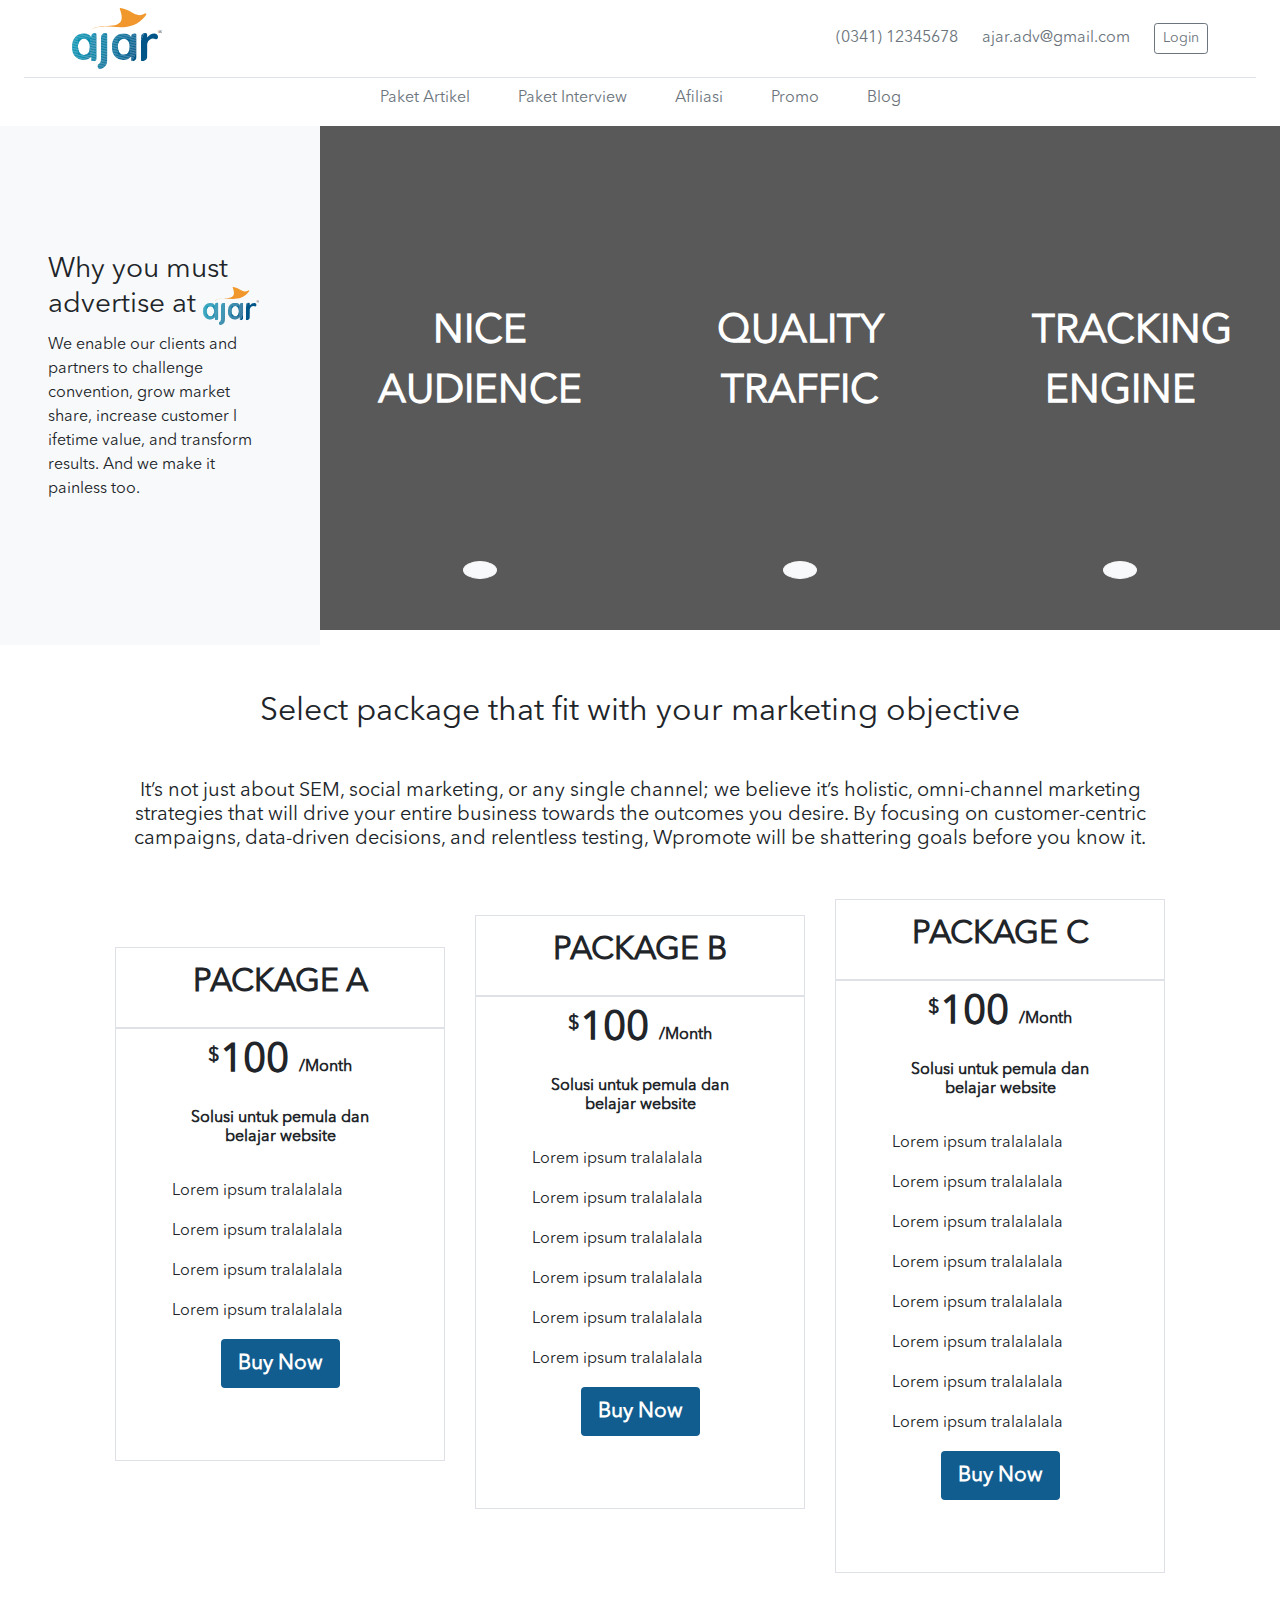
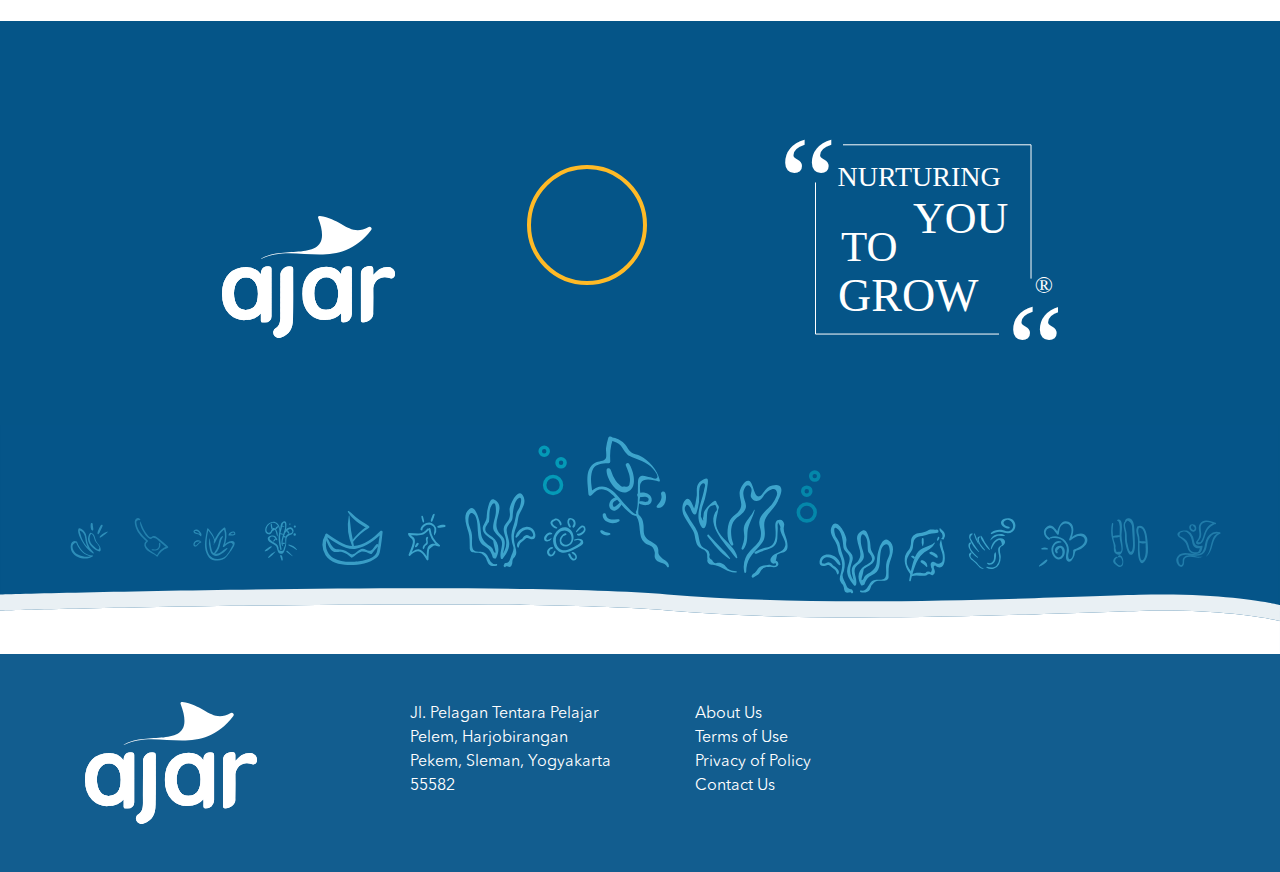
==== index.html @ cb0b5688 "create project structure" ====
<!DOCTYPE html>
<html lang="en">

    <head>
        <meta charset="UTF-8" />
        <meta name="viewport" content="width=device-width, initial-scale=1.0" />
        <meta http-equiv="X-UA-Compatible" content="ie=edge" />
        <title>Ajar Advertising</title>

        <!-- use fontawesome -->
        <link rel="stylesheet" href="https://use.fontawesome.com/releases/v5.7.2/css/all.css"
            integrity="sha384-fnmOCqbTlWIlj8LyTjo7mOUStjsKC4pOpQbqyi7RrhN7udi9RwhKkMHpvLbHG9Sr"
            crossorigin="anonymous" />

        <!-- bootstrap -->
        <link rel="stylesheet" href="css/bootstrap/bootstrap.min.css">

        <!-- local css -->
        <link rel="stylesheet" href="style.css">

    </head>

    <body>

        <div data-include="header"></div>

        <!-- section 2 -->
        <div class="p-0 m-0 w-100">
            <div class="row w-100 m-0">
                <div style="padding:10% 0;" class="col-md-3 px-5 bg-light">
                    <h3>Why you must
                        advertise at <img class="w-25" src="img/logo1.svg" alt="">
                    </h3>
                    <p>We enable our clients and
                        partners to challenge
                        convention, grow market
                        share, increase customer l
                        ifetime value, and transform
                        results. And we make it
                        painless too.</p>
                </div>
                <div class="text-center py-5 col-md-3 px-0 h-100 text-white nopadbackground">
                    <div class="box px-4 ">
                        <h2 class="title px-4 font-weight-bold">NICE AUDIENCE</h2>
                        <div class="label position-absolute mt-3 px-5">
                            <p>Me try to be the best and be the winner. Go!</p>
                        </div>
                    </div>
                    <button type="button" class="btn btn-lg rounded-circle btn-light">
                        <span class="fas fa-angle-right"></span>
                    </button>
                </div>
                <div class="text-center py-5 col-md-3 px-0 h-100 text-white nopadbackground">
                    <div class="box px-4 ">
                        <h2 class="title px-5 font-weight-bold">QUALITY
                            TRAFFIC</h2>
                        <div class="label position-absolute mt-3 px-5">
                            <p>Me try to be the best and be the winner. Go!</p>
                        </div>
                    </div>
                    <button type="button" class="btn btn-lg rounded-circle btn-light">
                        <span class="fas fa-angle-right"></span>
                    </button>
                </div>
                <div class="text-center py-5 col-md-3 px-0 h-100 text-white nopadbackground">
                    <div class="box px-4 ">
                        <h2 class="title px-5 font-weight-bold">TRACKING
                            ENGINE</h2>
                        <div class="label position-absolute mt-3 px-5">
                            <p>Me try to be the best and be the winner. Go!</p>
                        </div>
                    </div>
                    <button type="button" class="btn btn-lg  rounded-circle btn-light">
                        <span class="fas fa-angle-right"></span>
                    </button>
                </div>
            </div>
        </div>


        <!-- section 2 -->
        <div class="container text-center my-5">
            <h2>Select package that fit with your marketing objective</h2>
            <div class="mt-5 px-5">
                <h5>
                    It’s not just about SEM, social marketing, or any single channel; we believe it’s holistic,
                    omni-channel marketing strategies that will drive your entire business towards the
                    outcomes you desire. By focusing on customer-centric campaigns, data-driven decisions,
                    and relentless testing, Wpromote will be shattering goals before you know it.
                </h5>
            </div>

            <div class="col-lg-12 mt-5 align-middle">
                <div class="row m-0">
                    <div class="col-md-4 col-sm-12 mt-5">
                        <div class="border py-3">
                            <h2>PACKAGE A</h2>
                        </div>
                        <div class="border px-2 pb-3">
                            <h1 class="py-2"> <sup class="oneline" style="font-size: 20px">$</sup>100
                                <span style="font-size: 0.4em;">/Month</span></h1>
                            <h6 class="px-5 py-2 font-weight-bold">Solusi untuk pemula dan belajar website</h6>
                            <div class="text-left ml-5 mt-4">
                                <p><span class="fa fa-check ic"></span> Lorem ipsum tralalalala </p>
                                <p><span class="fa fa-check ic"></span> Lorem ipsum tralalalala </p>
                                <p><span class="fa fa-check ic"></span> Lorem ipsum tralalalala </p>
                                <p><span class="fa fa-check ic"></span> Lorem ipsum tralalalala </p>
                            </div>
                            <button type="button" class="btn btn-abbys btn-paket py-2 mb-3 px-3">Buy Now</button>
                            <p><a href="">Fitur Selengkapnya</a> </p>
                        </div><!-- end service-wrapper -->
                    </div><!-- end col -->
                    <div class="col-md-4 col-sm-12 mt-3">
                        <div class="border py-3 ">
                            <h2>PACKAGE B</h2>
                        </div>
                        <div class="border px-2 pb-3">
                            <h1 class="py-2"> <sup class="oneline" style="font-size: 20px">$</sup>100
                                <span style="font-size: 0.4em;">/Month</span></h1>
                            <h6 class="px-5 py-2 font-weight-bold">Solusi untuk pemula dan belajar website</h6>
                            <div class="text-left ml-5 mt-4">
                                <p><span class="fa fa-check ic"></span> Lorem ipsum tralalalala </p>
                                <p><span class="fa fa-check ic"></span> Lorem ipsum tralalalala </p>
                                <p><span class="fa fa-check ic"></span> Lorem ipsum tralalalala </p>
                                <p><span class="fa fa-check ic"></span> Lorem ipsum tralalalala </p>
                                <p><span class="fa fa-check ic"></span> Lorem ipsum tralalalala </p>
                                <p><span class="fa fa-check ic"></span> Lorem ipsum tralalalala </p>
                            </div>
                            <button type="button" class="btn btn-abbys btn-paket py-2 mb-3 px-3">Buy Now</button>
                            <p><a href="">Fitur Selengkapnya</a> </p>
                        </div><!-- end service-wrapper -->
                    </div><!-- end col -->
                    <div class="col-md-4 col-sm-12">
                        <div class="border py-3">
                            <h2>PACKAGE C</h2>
                        </div>
                        <div class="border px-2 pb-3">
                            <h1 class="py-2"> <sup class="oneline" style="font-size: 20px">$</sup>100
                                <span style="font-size: 0.4em;">/Month</span></h1>
                            <h6 class="px-5 py-2 font-weight-bold">Solusi untuk pemula dan belajar website</h6>
                            <div class="text-left ml-5 mt-4">
                                <p><span class="fa fa-check ic"></span> Lorem ipsum tralalalala </p>
                                <p><span class="fa fa-check ic"></span> Lorem ipsum tralalalala </p>
                                <p><span class="fa fa-check ic"></span> Lorem ipsum tralalalala </p>
                                <p><span class="fa fa-check ic"></span> Lorem ipsum tralalalala </p>
                                <p><span class="fa fa-check ic"></span> Lorem ipsum tralalalala </p>
                                <p><span class="fa fa-check ic"></span> Lorem ipsum tralalalala </p>
                                <p><span class="fa fa-check ic"></span> Lorem ipsum tralalalala </p>
                                <p><span class="fa fa-check ic"></span> Lorem ipsum tralalalala </p>
                            </div>
                            <button type="button" class="btn btn-abbys btn-paket py-2 mb-3 px-3">Buy Now</button>
                            <p><a href="">Fitur Selengkapnya</a> </p>
                        </div><!-- end service-wrapper -->
                    </div><!-- end col -->

                </div>
            </div>
        </div>

        <!-- section 3 -->

        <section class="section" style="background-color: #055588">
            <div class="row w-100 m-0">
                <div class="col-md-12 h-100 p-0">
                    <div class="milestone-counter c3 text-center" style="margin-top: 80px;">
                        <img src="img/png-for-vid3.svg" alt="" class="Group-2727">
                        <button class="btn-play text-white"> <i class="fa fa-play fa-3x"></i> </button>
                        <img src="img/png-for-vid2.svg" alt="" class="Group-2784">
                        <div class="popup" id="media-popup">
                            <iframe width="60%" height="400" src="https://www.youtube.com/embed/jMNb0P-WBEQ"
                                frameborder="0"
                                allow="accelerometer; autoplay; encrypted-media; gyroscope; picture-in-picture"
                                allowfullscreen></iframe>
                        </div>
                    </div>
                    <img src="img/ilustration-sea.svg" alt="" class="ilustration-sea w-100 m-0">
                </div>
            </div>
        </section>

        <!-- section 4 -->





        <div data-include="footer"></div>


        <!-- lib -->
        <script src="js/jquery-3.4.1.min.js"></script>
        <script src="js/popper.min.js"></script>
        <script src="js/bootstrap.min.js"></script>
        <script src="loader.js"></script>
        <!-- lib -->


        <!-- javascript -->
        <script>
            let title = document.querySelectorAll(".title")
            let box = document.querySelectorAll(".box")
            let label = document.querySelectorAll(".label")
            let bg = document.querySelectorAll(".nopadbackground")


            $(document).ready(function () {
                $(label).hide()
            })


            for (let i = 0; i < title.length; i++) {

                $(bg[i]).css("background-image",
                    "url(https://www.organicwebdesign.com.au/wp-content/uploads/2010/10/Digital-Agency.jpg)")

                $(box[i]).bind('mouseenter', function () {
                    $(title[i]).css({
                        'transform': 'translateY(-50%)',
                        'transition-timing-function': 'ease-in',
                        'transition': '1s'
                    })
                    $(label[i]).show().css({
                        'transform': 'translateY(-50%)',
                        'transition-timing-function': 'ease-in',
                        'transition': '1s'
                    })
                    $(this).stop().animate({
                        bottom: 0
                    }, 1350);
                }).bind('mouseleave', function () {
                    $(title[i]).css({
                        'transform': 'translateY(0%)',
                        'transition-timing-function': 'ease-in',
                        'transition': '1s'
                    })
                    $(label[i]).hide().css({
                        'transform': 'translateY(0%)',
                        'transition-timing-function': 'ease-in',
                        'transition': '1s'
                    })
                    $(this).stop().animate({
                        bottom: 0
                    }, 1350);
                });

            }


            $(".btn-play").on("click", function (e) {
                e.preventDefault();
                var $this = $(this);
                $this.closest(".c3").addClass("show-popup");
            });

            $(".popup").on("click", function (e) {
                e.preventDefault();
                e.stopPropagation();

                $(".c3").removeClass("show-popup");
            });

            $(".popup > iframe").on("click", function (e) {
                e.stopPropagation();
            });
        </script>
    </body>


</html>
---- style.css ----
@font-face {
    font-family: AvenirNextLTPro;
    src: url("fonts/AvenirNextLTPro-Regular_0.otf") format("opentype");
}



body {
    font-family: 'AvenirNextLTPro';
}

a {
    color: #ffff;
    text-decoration: none;
}

.nopadbackground {
    padding-right: 0;
    padding-left: 0;
    height: 40%;
    background: rgba(0, 0, 0, .65);
    background-blend-mode: darken;
}

.box {
    padding: 40% 0;
}

.btn-abbys {
    color: white;
    font-weight: bold;
    background-color: #125d8f;
}

span.fas {
    color: #125d8f;
    font-size: 2em;
}

.title {
    font-weight: bold;
    font-size: 2.5em;
    line-height: 1.5em;
}

.btn-paket {
    font-size: 1.3em;
}

.border h2,
.border h1 {
    font-weight: 1000;
}

.fa-check {
    color: #125d8f;
}

.polygon {
    -webkit-clip-path: polygon(100% 50%, 0% 100%, 0 0);
    clip-path: polygon(100% 50%, 0% 100%, 0 0);
}

.btn-play {
    margin: 5% 10%;
    background-color: #055588;
    width: 120px;
    height: 120px;
    border-radius: 50%;
    border: 4px #ffba26 solid;
}

.btn-play:hover {
    background-color: #ffba26;
}


.popup {
    position: absolute;
    z-index: 2;
    top: 0;
    left: 0;
    width: 100%;
    height: 100%;
    background: rgba(0, 0, 0, 0.7);
    opacity: 0;
    visibility: hidden;
    transition: .3s ease;
}

.show-popup .popup {
    opacity: 1;
    visibility: visible;
}

.popup>iframe {
    margin: 10%;
}
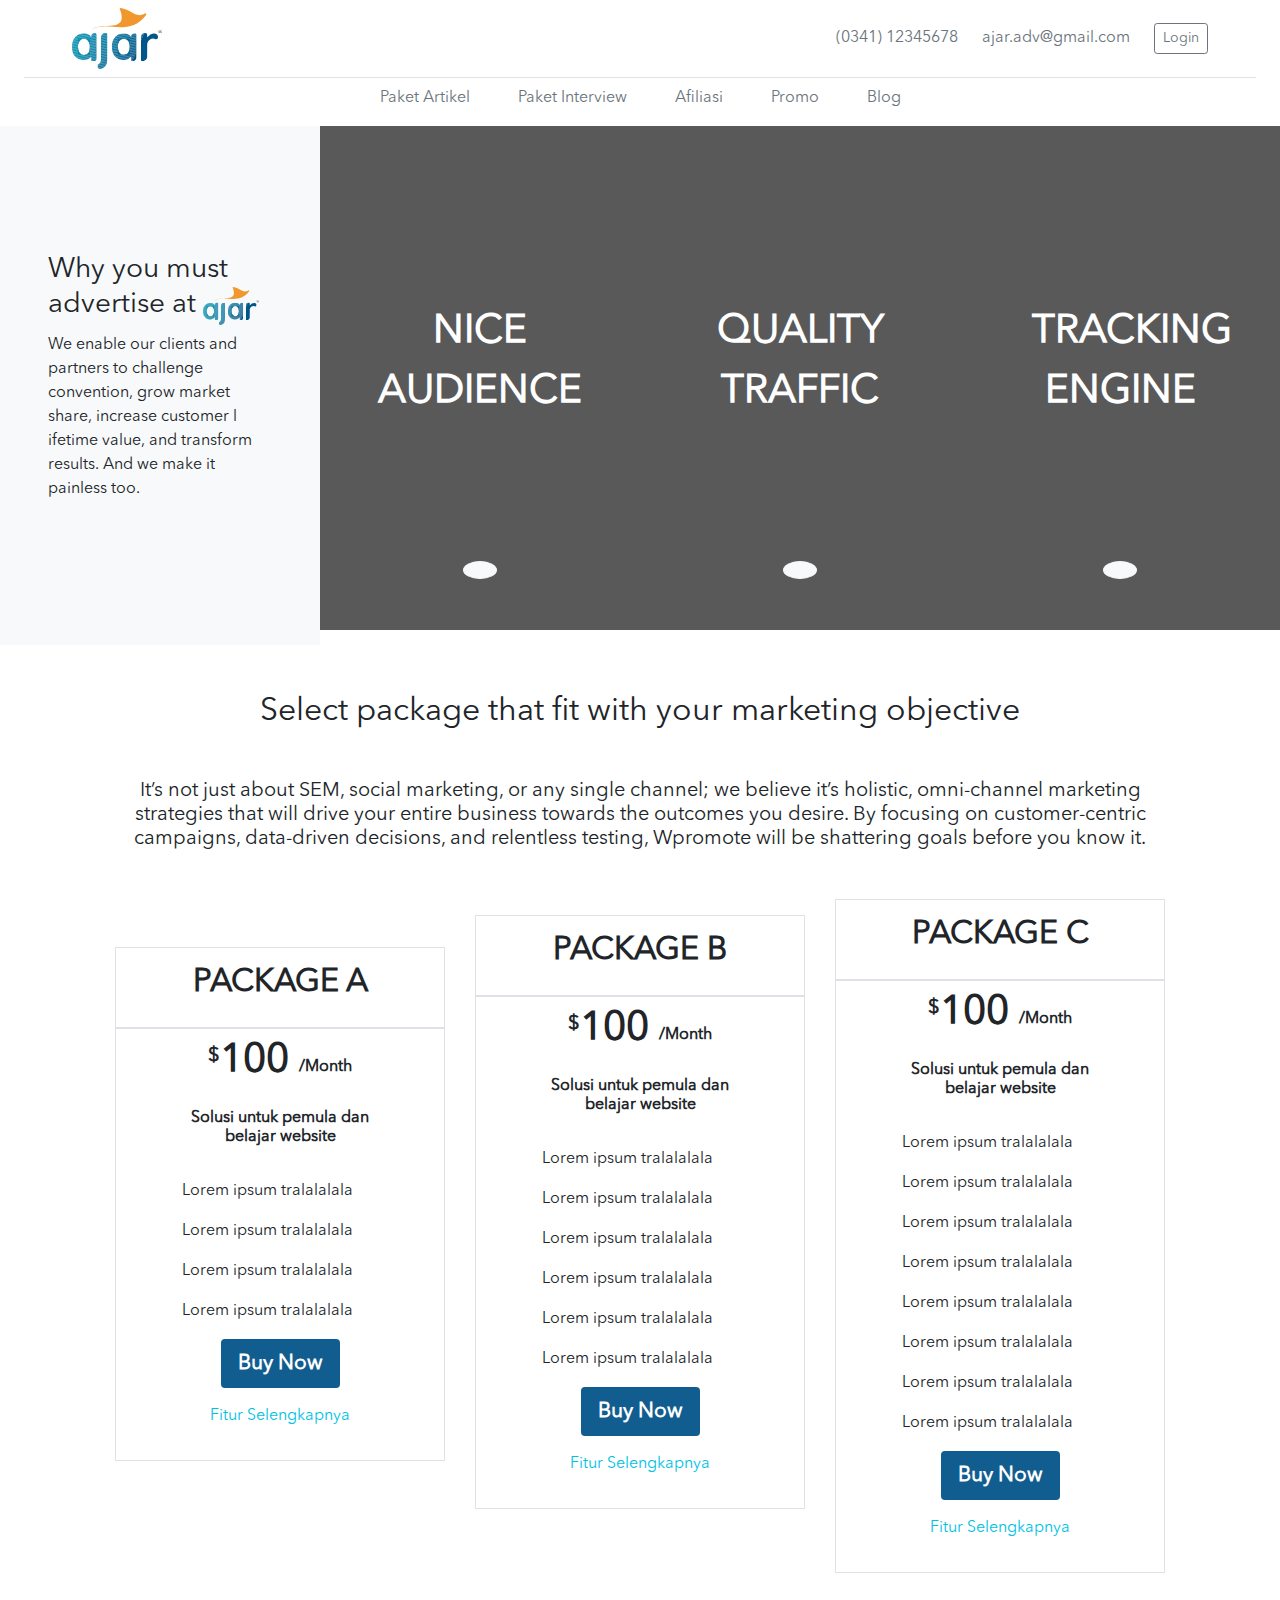
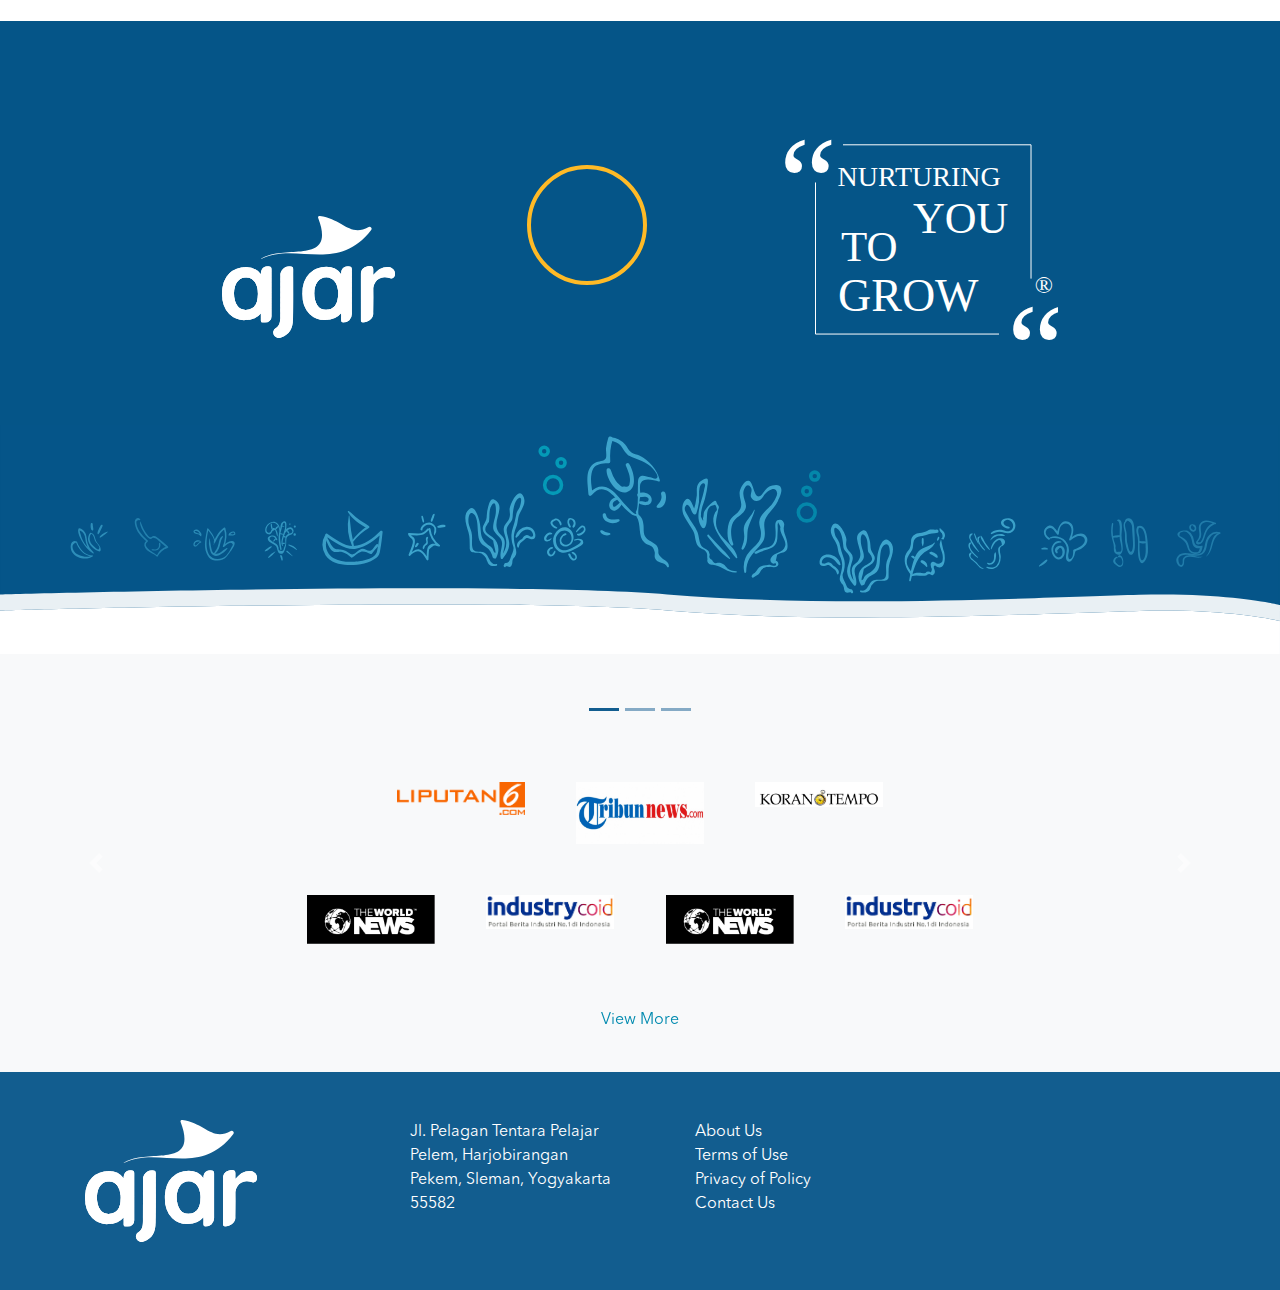
==== commit d2490317: "fix carousel section 4" ====
--- a/index.html
+++ b/index.html
@@ -6,7 +6,13 @@
         <meta name="viewport" content="width=device-width, initial-scale=1.0" />
         <meta http-equiv="X-UA-Compatible" content="ie=edge" />
         <title>Ajar Advertising</title>
-
+        <!-- Mobile Meta -->
+        <meta name="viewport" content="width=device-width, minimum-scale=1.0, maximum-scale=1.0, user-scalable=no">
+
+        <!-- Site Meta -->
+        <meta name="keywords" content="">
+        <meta name="description" content="">
+        <meta name="author" content="">
         <!-- use fontawesome -->
         <link rel="stylesheet" href="https://use.fontawesome.com/releases/v5.7.2/css/all.css"
             integrity="sha384-fnmOCqbTlWIlj8LyTjo7mOUStjsKC4pOpQbqyi7RrhN7udi9RwhKkMHpvLbHG9Sr"
@@ -23,6 +29,8 @@
     <body>
 
         <div data-include="header"></div>
+
+        <!-- section 1 -->
 
         <!-- section 2 -->
         <div class="p-0 m-0 w-100">
@@ -43,7 +51,7 @@
                     <div class="box px-4 ">
                         <h2 class="title px-4 font-weight-bold">NICE AUDIENCE</h2>
                         <div class="label position-absolute mt-3 px-5">
-                            <p>Me try to be the best and be the winner. Go!</p>
+                            <h5>Me try to be the best and be the winner. Go!</h5>
                         </div>
                     </div>
                     <button type="button" class="btn btn-lg rounded-circle btn-light">
@@ -55,7 +63,7 @@
                         <h2 class="title px-5 font-weight-bold">QUALITY
                             TRAFFIC</h2>
                         <div class="label position-absolute mt-3 px-5">
-                            <p>Me try to be the best and be the winner. Go!</p>
+                            <h5>Me try to be the best and be the winner. Go!</h5>
                         </div>
                     </div>
                     <button type="button" class="btn btn-lg rounded-circle btn-light">
@@ -67,7 +75,7 @@
                         <h2 class="title px-5 font-weight-bold">TRACKING
                             ENGINE</h2>
                         <div class="label position-absolute mt-3 px-5">
-                            <p>Me try to be the best and be the winner. Go!</p>
+                            <h5>Me try to be the best and be the winner. Go!</h5>
                         </div>
                     </div>
                     <button type="button" class="btn btn-lg  rounded-circle btn-light">
@@ -106,7 +114,8 @@
                                 <p><span class="fa fa-check ic"></span> Lorem ipsum tralalalala </p>
                                 <p><span class="fa fa-check ic"></span> Lorem ipsum tralalalala </p>
                             </div>
-                            <button type="button" class="btn btn-abbys btn-paket py-2 mb-3 px-3">Buy Now</button>
+                            <button type="button" class="btn btn-abbys btn-paket py-2 mb-3 px-3">Buy
+                                Now</button>
                             <p><a href="">Fitur Selengkapnya</a> </p>
                         </div><!-- end service-wrapper -->
                     </div><!-- end col -->
@@ -179,6 +188,69 @@
         </section>
 
         <!-- section 4 -->
+
+        <div id="demo" class="carousel index slide text-center mx-auto h-25" data-ride="carousel">
+            <!-- Indicators -->
+            <div class="carousel-caption">
+                <a href="">View More</a>
+            </div>
+            <ul class="carousel-indicators pt-4">
+                <li data-target="#demo" data-slide-to="0" class="active"></li>
+                <li data-target="#demo" data-slide-to="1"></li>
+                <li data-target="#demo" data-slide-to="2"></li>
+            </ul>
+
+            <!-- The slideshow -->
+            <div class="carousel-inner h-25 ">
+                <div class="carousel-item active bg-light ">
+                    <div class="row m-0 px-0  justify-content-center w-100">
+                        <img src="img/image-38@3x.png" alt="">
+                        <img src="img/image-39@3x.jpg" alt="">
+                        <img src="img/image-41@3x.jpg" alt="">
+                    </div>
+                    <div class="row m-0 px-0  justify-content-center  w-100">
+                        <img src="img/group-4387@3x.jpg" alt="">
+                        <img src="img/image-42@3x.jpg" alt="">
+                        <img src="img/group-4387@3x.jpg" alt="">
+                        <img src="img/image-42@3x.jpg" alt="">
+                    </div>
+                </div>
+                <div class="carousel-item bg-light">
+                    <div class="row m-0 px-0  justify-content-center w-100">
+                        <img src="img/image-38@3x.png" alt="">
+                        <img src="img/image-39@3x.jpg" alt="">
+                        <img src="img/image-41@3x.jpg" alt="">
+                    </div>
+                    <div class="row m-0 px-0  justify-content-center  w-100">
+                        <img src="img/group-4387@3x.jpg" alt="">
+                        <img src="img/image-42@3x.jpg" alt="">
+                        <img src="img/group-4387@3x.jpg" alt="">
+                        <img src="img/image-42@3x.jpg" alt="">
+                    </div>
+
+                </div>
+                <div class="carousel-item bg-light ">
+                    <div class="row m-0 px-0  justify-content-center w-100">
+                        <img src="img/image-38@3x.png" alt="">
+                        <img src="img/image-39@3x.jpg" alt="">
+                        <img src="img/image-41@3x.jpg" alt="">
+                    </div>
+                    <div class="row m-0 px-0  justify-content-center  w-100">
+                        <img src="img/group-4387@3x.jpg" alt="">
+                        <img src="img/image-42@3x.jpg" alt="">
+                        <img src="img/group-4387@3x.jpg" alt="">
+                        <img src="img/image-42@3x.jpg" alt="">
+                    </div>
+                </div>
+            </div>
+            <!-- Left and right controls -->
+            <a class="carousel-control-prev" href="#demo" data-slide="prev">
+                <span class="carousel-control-prev-icon"></span>
+            </a>
+            <a class="carousel-control-next" href="#demo" data-slide="next">
+                <span class="carousel-control-next-icon"></span>
+            </a>
+        </div>
 
 
 
--- a/style.css
+++ b/style.css
@@ -32,6 +32,10 @@
     background-color: #125d8f;
 }
 
+h1.font-weight-bolder {
+    font-size: 3.5em;
+}
+
 span.fas {
     color: #125d8f;
     font-size: 2em;
@@ -50,6 +54,10 @@
 .border h2,
 .border h1 {
     font-weight: 1000;
+}
+
+.border h5 {
+    margin: 5% 0;
 }
 
 .fa-check {
@@ -95,4 +103,127 @@
 
 .popup>iframe {
     margin: 10%;
-}+}
+
+.input-field {
+    margin: 3.5% 0;
+    border: none;
+    width: 100%;
+    border-bottom: 1px solid #bbb9b9;
+}
+
+textarea.input-field {
+    border: 1px solid #bbb9b9;
+    padding: 4%;
+}
+
+.input-field:focus {
+    outline: none;
+    border-bottom: 2px solid #008aaf;
+}
+
+.card-body {
+    background-color: #e8f0fe;
+}
+
+.text {
+    font-size: 1.1em;
+    line-height: 2em;
+}
+
+
+.info {
+    color: #00c2e5;
+    -webkit-clip-path: polygon(0 0, 100% 0%, 70% 100%, 0% 100%);
+    clip-path: polygon(0 0, 100% 0%, 70% 100%, 0% 100%);
+    height: 100%;
+    background-color: #e0e6e8;
+}
+
+
+.check p {
+    line-height: 0.4em;
+    font-size: 0.7em;
+}
+
+.fa-check {
+    padding-right: 10px;
+    color: limegreen;
+}
+
+.btn-underscore {
+    border: none;
+    margin-left: 1em;
+    margin-right: 3em;
+    padding: 5px 20px;
+    font-weight: bold;
+    background-color: #ffff;
+    color: #000;
+}
+
+.sign-select {
+    border-bottom: 3px #125d8f solid;
+}
+
+.input-group-addon img {
+    height: 20px;
+}
+
+.payment-table {
+    font-size: 0.8em;
+}
+
+.payment-radio p {
+    margin-bottom: 0.6em;
+}
+
+hr {
+    border: none;
+    height: 1px;
+    color: #333;
+    background-color: #333;
+}
+
+.carousel-inner .carousel-item p {
+    padding: 100% 5% 5% 5%;
+    color: #ffff;
+    font-weight: bold;
+}
+
+p a {
+    color: #00c2e5;
+    text-decoration: none;
+}
+
+.index .carousel-inner .carousel-item p {
+    padding: 5% 5% 5% 5%;
+    color: #ffff;
+    font-weight: bold;
+}
+
+.carousel-indicators {
+    top: 20px;
+}
+
+
+.carousel-item {
+    padding: 8% 0;
+}
+
+.carousel-item img {
+    width: 10%;
+    height: 10%;
+    margin: 2% 2%;
+}
+
+.carousel-indicators li {
+    background-color: #125d8f;
+}
+
+
+.carousel-caption a {
+    color: #008aaf;
+    cursor: pointer;
+}
+
+/* carousel */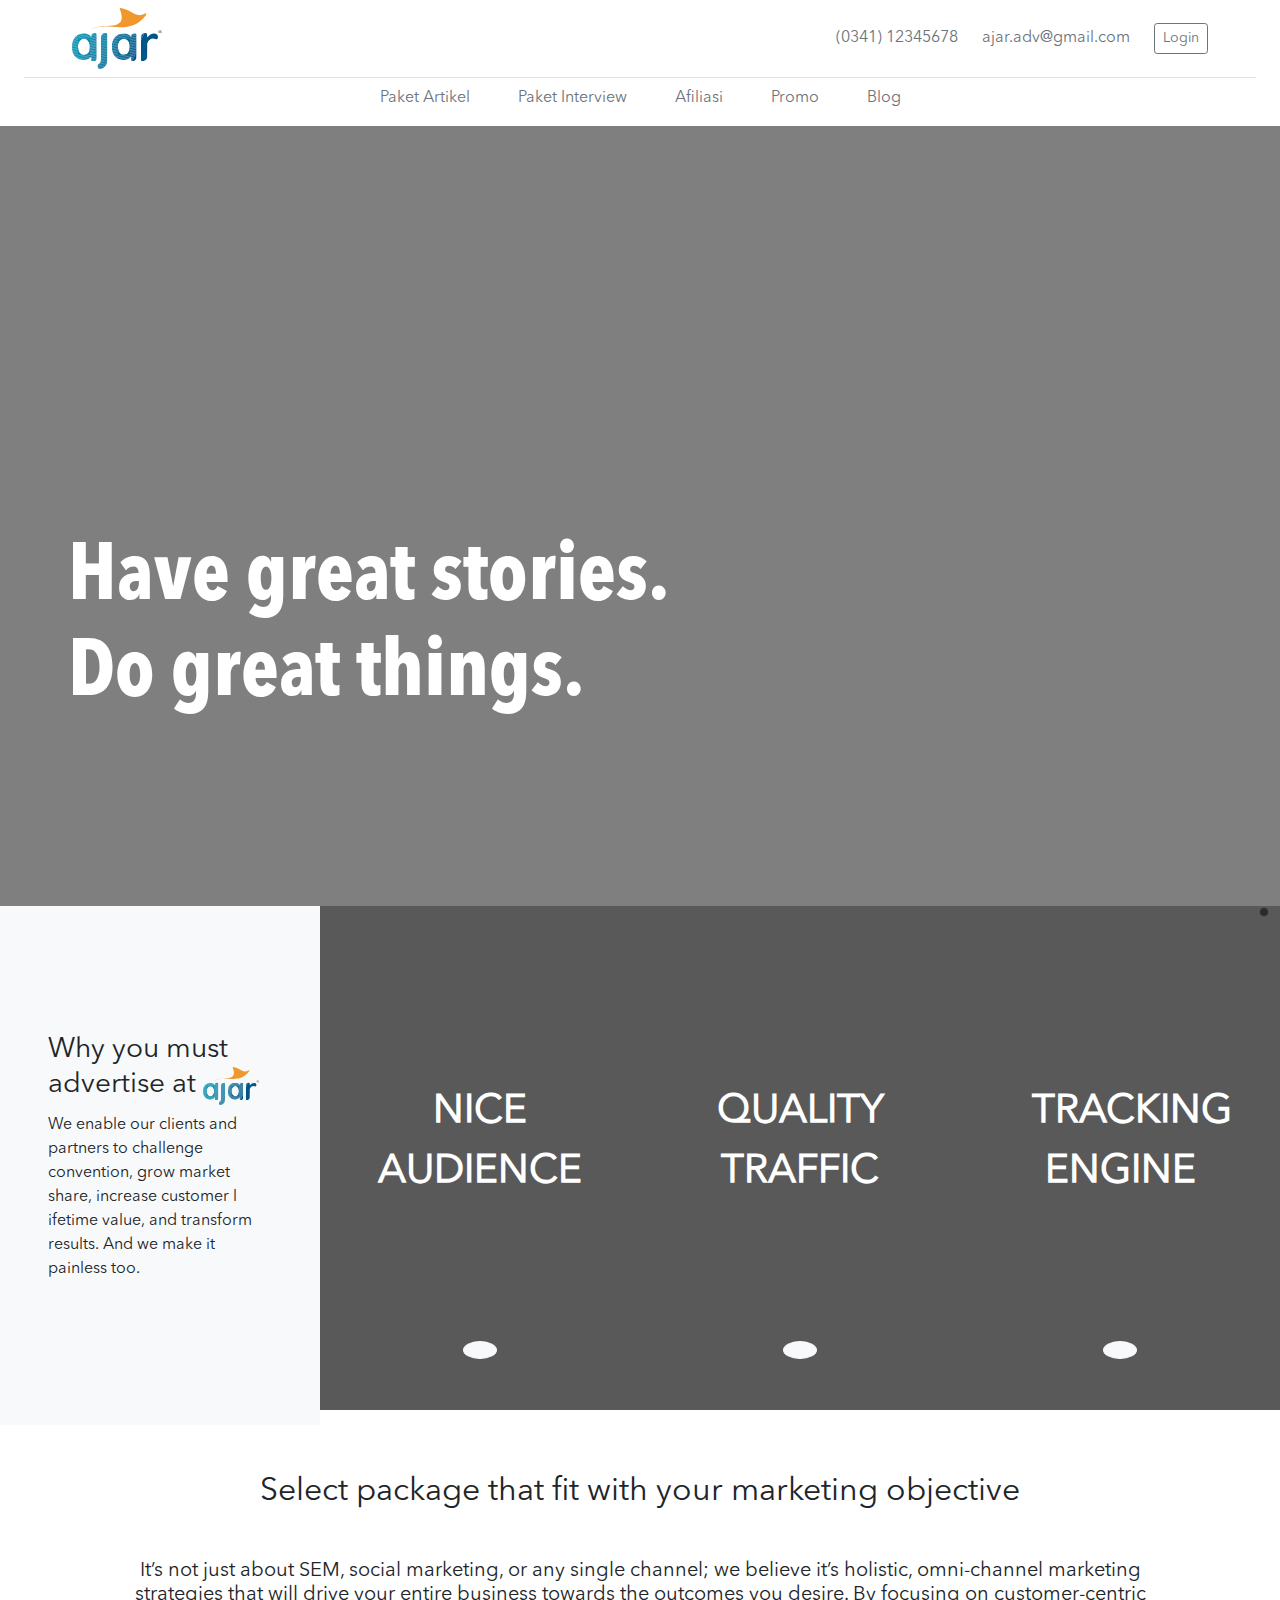
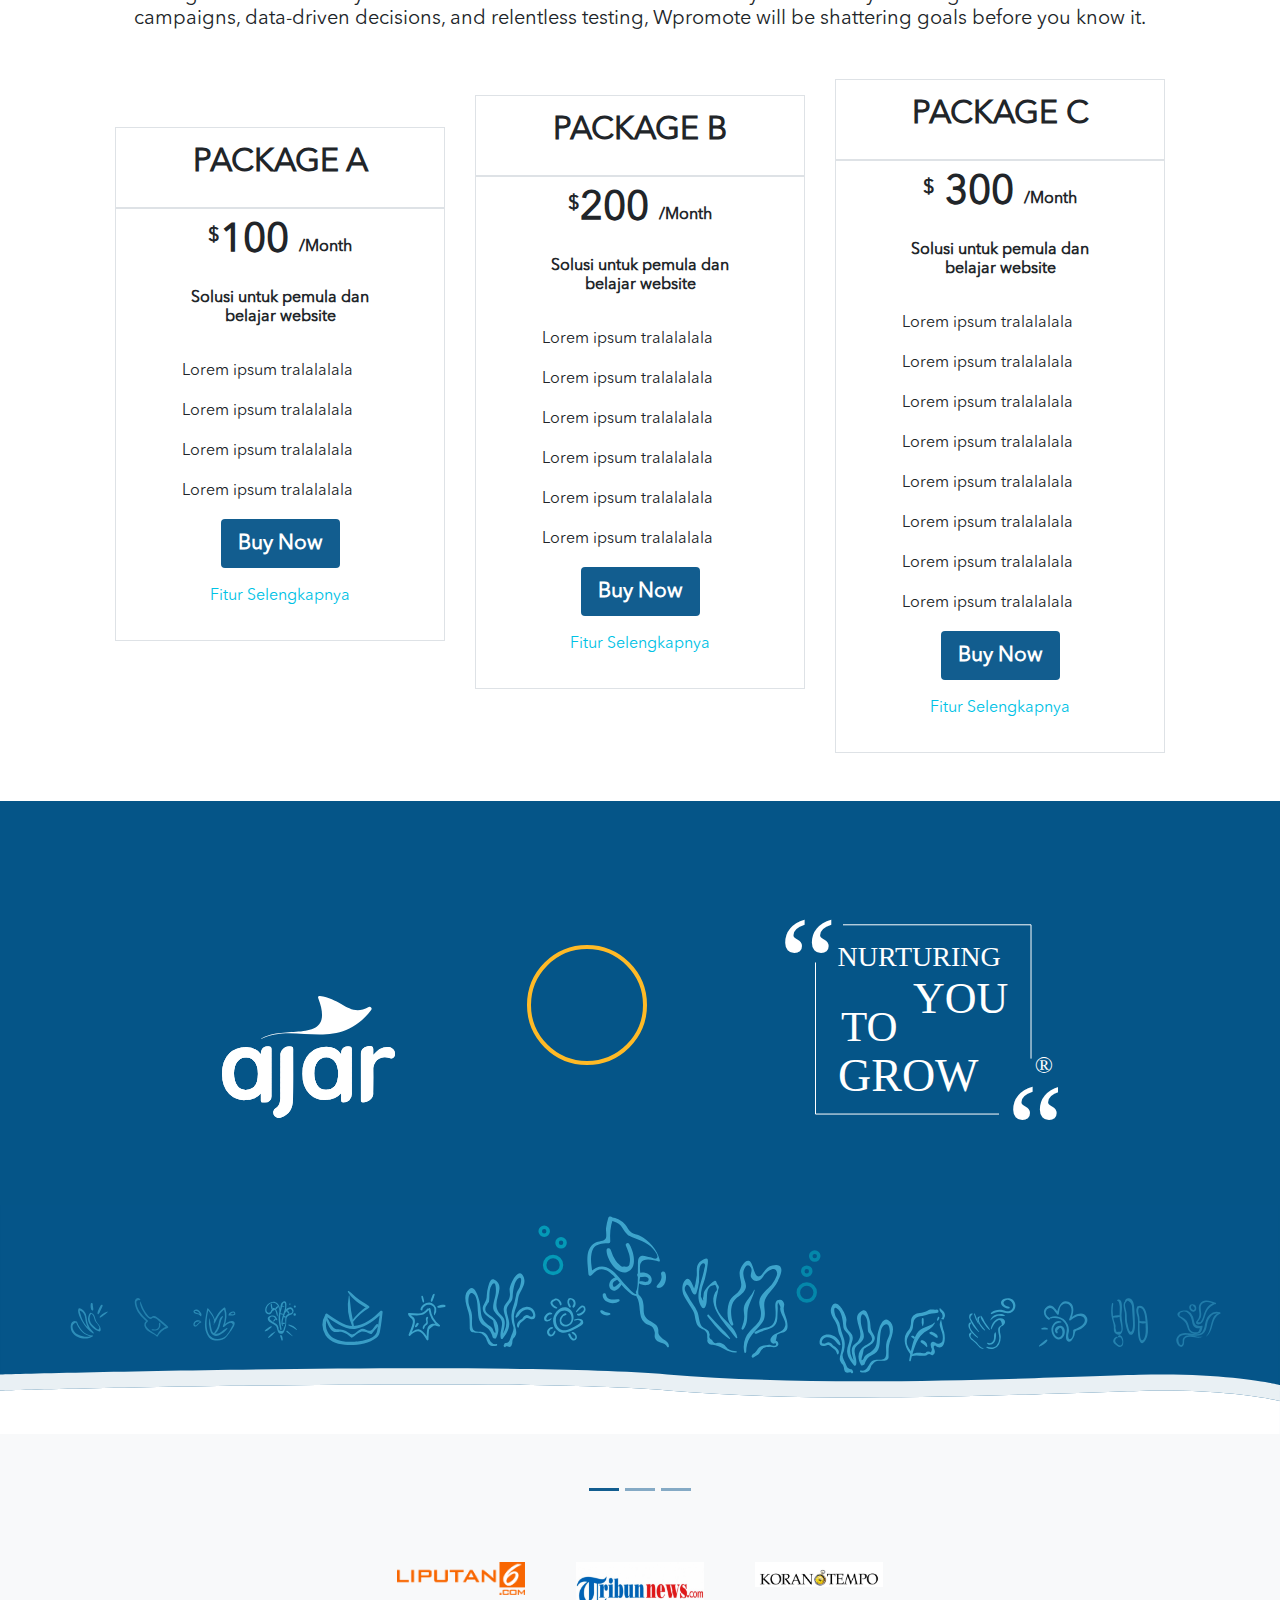
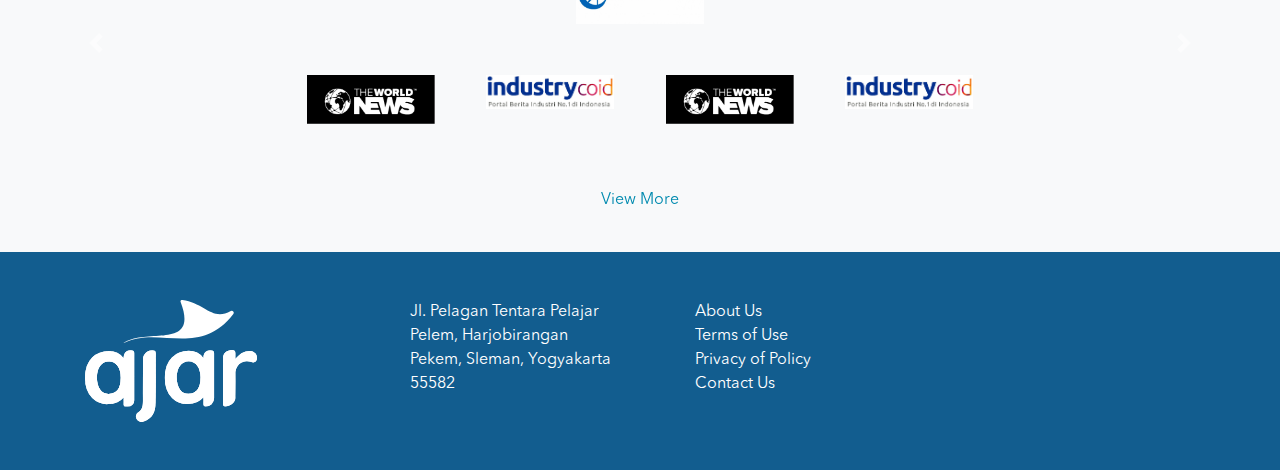
==== commit 7258840e: "u sucks!" ====
--- a/index.html
+++ b/index.html
@@ -31,6 +31,86 @@
         <div data-include="header"></div>
 
         <!-- section 1 -->
+        <script src="js/jssor.slider-27.5.0.min.js" type="text/javascript"></script>
+        <script type="text/javascript">
+            jssor_1_slider_init = function () {
+
+                var jssor_1_options = {
+                    $AutoPlay: 1,
+                    $DragOrientation: 2,
+                    $PlayOrientation: 2,
+                    $BulletNavigatorOptions: {
+                        $Class: $JssorBulletNavigator$,
+                        $Orientation: 2
+                    }
+                };
+
+                var jssor_1_slider = new $JssorSlider$("jssor_1", jssor_1_options);
+
+                /*#region responsive code begin*/
+
+
+                function ScaleSlider() {
+                    var containerElement = jssor_1_slider.$Elmt.parentNode;
+
+                    var containerWidth = containerElement.clientWidth;
+
+                    if (containerWidth) {
+
+                        var expectedWidth = Math.min(containerWidth, containerWidth);
+                        jssor_1_slider.$ScaleWidth(expectedWidth);
+                        console.log(jssor_1_slider)
+                    } else {
+                        window.setTimeout(ScaleSlider, 30);
+                    }
+                }
+
+                ScaleSlider();
+
+                $Jssor$.$AddEvent(window, "load", ScaleSlider);
+                $Jssor$.$AddEvent(window, "resize", ScaleSlider);
+                $Jssor$.$AddEvent(window, "orientationchange", ScaleSlider);
+                /*#endregion responsive code end*/
+            };
+        </script>
+        <div class="container-fluid m-0 p-0">
+            <div class="slider" id="jssor_1">
+                <!-- Loading Screen -->
+                <div data-u="slides" class="" style="position:relative;overflow:hidden; width: 1350px; height: 780px;">
+                    <div class="justify-content-center banner">
+                        <div class="text-banner">
+                            <h1 class="text-white">Have great stories.
+                                Do great things.</h1>
+                        </div>
+                    </div>
+                    <div class="justify-content-center banner">
+                        <div class="text-banner">
+                            <h1 class="text-white">Have great stories.
+                                Do great things.</h1>
+                        </div>
+                    </div>
+                    <div class="justify-content-center banner">
+                        <div class="text-banner">
+                            <h1 class="text-white">Have great stories.
+                                Do great things.</h1>
+                        </div>
+                    </div>
+                </div>
+                <!-- Bullet Navigator -->
+                <div data-u="navigator" class="jssorb031" style="position: absolute; right: 22px;" data-autocenter="2"
+                    data-scale="0.5" data-scale-right="0.75">
+                    <div data-u="prototype" class="i" style="width:12px;height:12px;">
+                        <svg viewbox="0 0 16000 16000" style="position:absolute;top:0;left:0;">
+                            <circle class="b" cx="8000" cy="8000" r="5800"></circle>
+                        </svg>
+                    </div>
+                </div>
+            </div>
+        </div>
+
+        <!-- #endregion Jssor Slider End -->
+
+
 
         <!-- section 2 -->
         <div class="p-0 m-0 w-100">
@@ -86,7 +166,7 @@
         </div>
 
 
-        <!-- section 2 -->
+        <!-- section 3 -->
         <div class="container text-center my-5">
             <h2>Select package that fit with your marketing objective</h2>
             <div class="mt-5 px-5">
@@ -124,7 +204,7 @@
                             <h2>PACKAGE B</h2>
                         </div>
                         <div class="border px-2 pb-3">
-                            <h1 class="py-2"> <sup class="oneline" style="font-size: 20px">$</sup>100
+                            <h1 class="py-2"> <sup class="oneline" style="font-size: 20px">$</sup>200
                                 <span style="font-size: 0.4em;">/Month</span></h1>
                             <h6 class="px-5 py-2 font-weight-bold">Solusi untuk pemula dan belajar website</h6>
                             <div class="text-left ml-5 mt-4">
@@ -144,7 +224,7 @@
                             <h2>PACKAGE C</h2>
                         </div>
                         <div class="border px-2 pb-3">
-                            <h1 class="py-2"> <sup class="oneline" style="font-size: 20px">$</sup>100
+                            <h1 class="py-2"> <sup class="oneline" style="font-size: 20px">$</sup> <b>300</b>
                                 <span style="font-size: 0.4em;">/Month</span></h1>
                             <h6 class="px-5 py-2 font-weight-bold">Solusi untuk pemula dan belajar website</h6>
                             <div class="text-left ml-5 mt-4">
@@ -166,7 +246,7 @@
             </div>
         </div>
 
-        <!-- section 3 -->
+        <!-- section 4 -->
 
         <section class="section" style="background-color: #055588">
             <div class="row w-100 m-0">
@@ -187,7 +267,7 @@
             </div>
         </section>
 
-        <!-- section 4 -->
+        <!-- section 5 -->
 
         <div id="demo" class="carousel index slide text-center mx-auto h-25" data-ride="carousel">
             <!-- Indicators -->
@@ -264,10 +344,18 @@
         <script src="js/popper.min.js"></script>
         <script src="js/bootstrap.min.js"></script>
         <script src="loader.js"></script>
+
+
+
         <!-- lib -->
 
 
         <!-- javascript -->
+
+        <script type="text/javascript">
+            jssor_1_slider_init();
+        </script>
+
         <script>
             let title = document.querySelectorAll(".title")
             let box = document.querySelectorAll(".box")
--- a/style.css
+++ b/style.css
@@ -1,6 +1,11 @@
 @font-face {
     font-family: AvenirNextLTPro;
     src: url("fonts/AvenirNextLTPro-Regular_0.otf") format("opentype");
+}
+
+@font-face {
+    font-family: AvenirNextLTPro-Bold;
+    src: url("fonts/AvenirNextLTPro-BoldCn_0.otf") format("opentype");
 }
 
 
@@ -161,6 +166,11 @@
     color: #000;
 }
 
+
+.btn-underscore:focus {
+    outline: none;
+}
+
 .sign-select {
     border-bottom: 3px #125d8f solid;
 }
@@ -201,6 +211,12 @@
     font-weight: bold;
 }
 
+
+.payment .carousel-indicators {
+    top: 90%;
+    /* bottom: 20px; */
+}
+
 .carousel-indicators {
     top: 20px;
 }
@@ -226,4 +242,101 @@
     cursor: pointer;
 }
 
-/* carousel */+.slider {
+    position: relative;
+}
+
+.jssorl-009-spin img {
+    animation-name: jssorl-009-spin;
+    animation-duration: 1.6s;
+    animation-iteration-count: infinite;
+    animation-timing-function: linear;
+}
+
+@keyframes jssorl-009-spin {
+    from {
+        transform: rotate(0deg);
+    }
+
+    to {
+        transform: rotate(360deg);
+    }
+}
+
+/*jssor slider bullet skin 031 css*/
+.jssorb031 {
+    position: absolute;
+}
+
+.jssorb031 .i {
+    position: absolute;
+    cursor: pointer;
+}
+
+.jssorb031 .i .b {
+    fill: #000;
+    fill-opacity: 0.5;
+    stroke: #fff;
+    stroke-width: 1200;
+    stroke-miterlimit: 10;
+    stroke-opacity: 0.3;
+}
+
+.jssorb031 .i:hover .b {
+    fill: #fff;
+    fill-opacity: .7;
+    stroke: #000;
+    stroke-opacity: .5;
+}
+
+.jssorb031 .iav .b {
+    fill: #fff;
+    stroke: #000;
+    fill-opacity: 1;
+}
+
+.jssorb031 .i.idn {
+    opacity: .3;
+}
+
+.banner {
+    background: linear-gradient(rgba(0, 0, 0, 0.5), rgba(0, 0, 0, 0.5)), url(https://2.bp.blogspot.com/-J9u_aarhuL4/Wm7sOdUOW3I/AAAAAAAADCE/AmgNn2cxTDwVXbQh5BIeVB0zOyx48PGQgCLcBGAs/s1600/digital-agency.jpg)
+}
+
+
+.text-banner {
+    padding: 30% 5%;
+    width: 60%;
+}
+
+.text-banner h1 {
+    font-size: 5em;
+    font-weight: bold;
+    font-family: 'AvenirNextLTPro-Bold';
+}
+
+.text-abbyss {
+    color: #125d8f;
+}
+
+.h-50 .carousel-item {
+    background: linear-gradient(rgba(0, 0, 0, 0.5), rgba(0, 0, 0, 0.5)), url(https://blog.taskpigeon.co/wp-content/uploads/2018/02/From-Inexperienced-Freelancer-to-Owner-of-a-Digital-Marketing-Agency-Reward.jpeg);
+    background-repeat: no-repeat;
+    background-blend-mode: darken;
+}
+
+
+/* responsive */
+
+
+/* // Small devices (landscape phones, 576px and up) */
+@media (min-width: 576px) {}
+
+/* // Medium devices (tablets, 768px and up) */
+@media (min-width: 768px) {}
+
+/* // Large devices (desktops, 992px and up) */
+@media (min-width: 992px) {}
+
+/* // Extra large devices (large desktops, 1200px and up) */
+@media (min-width: 1200px) {}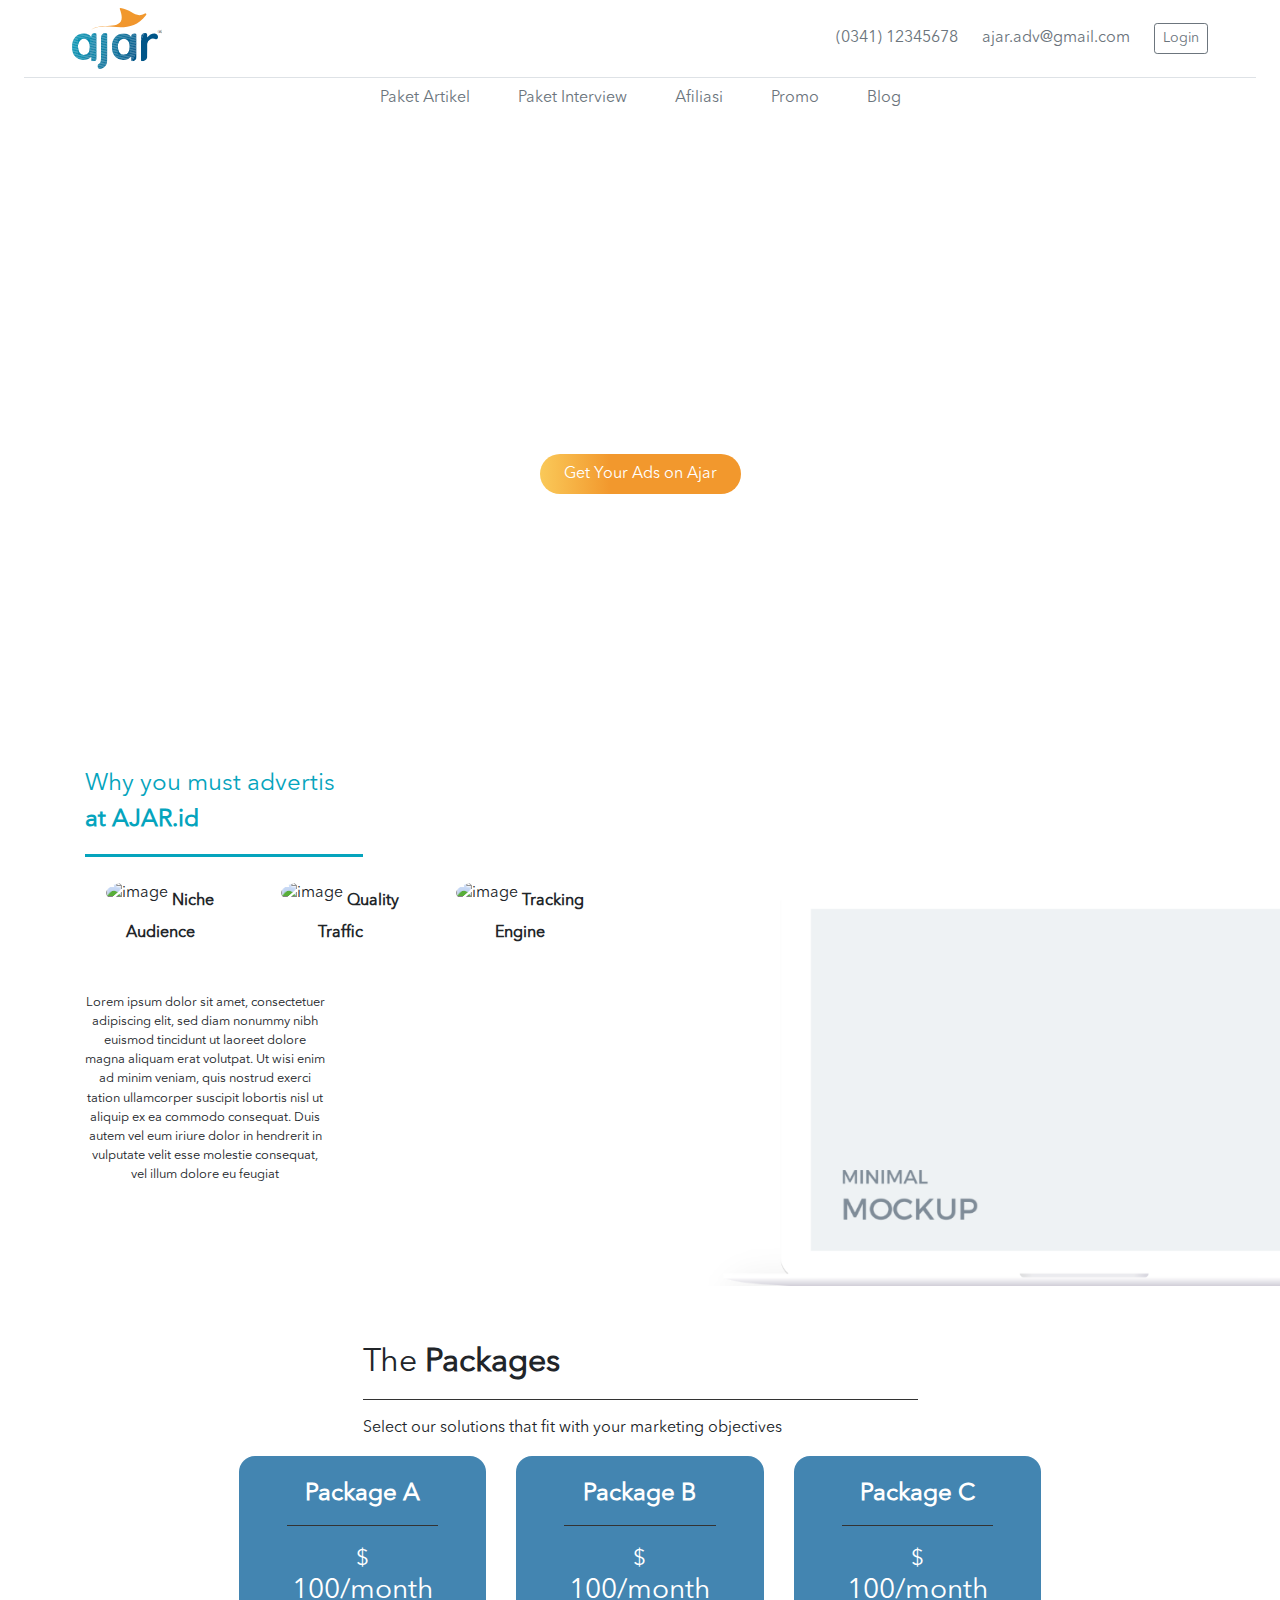
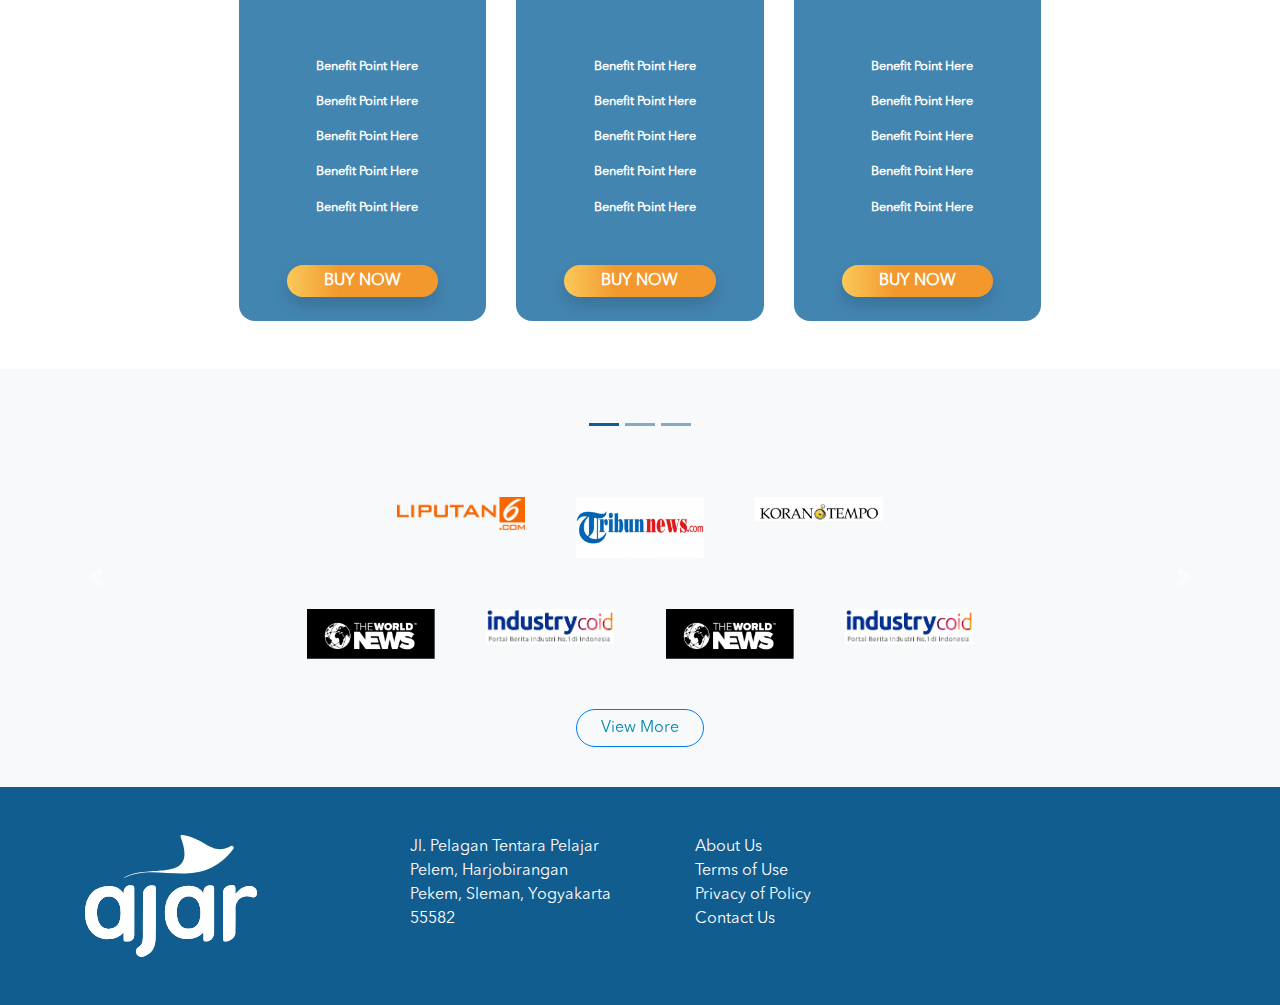
==== commit 4f1887b9: "add background image" ====
--- a/index.html
+++ b/index.html
@@ -23,7 +23,11 @@
 
         <!-- local css -->
         <link rel="stylesheet" href="style.css">
-
+        <script src="js/scrollify.js"></script>
+
+        <script>
+
+        </script>
     </head>
 
     <body>
@@ -31,90 +35,66 @@
         <div data-include="header"></div>
 
         <!-- section 1 -->
-        <script src="js/jssor.slider-27.5.0.min.js" type="text/javascript"></script>
-        <script type="text/javascript">
-            jssor_1_slider_init = function () {
-
-                var jssor_1_options = {
-                    $AutoPlay: 1,
-                    $DragOrientation: 2,
-                    $PlayOrientation: 2,
-                    $BulletNavigatorOptions: {
-                        $Class: $JssorBulletNavigator$,
-                        $Orientation: 2
-                    }
-                };
-
-                var jssor_1_slider = new $JssorSlider$("jssor_1", jssor_1_options);
-
-                /*#region responsive code begin*/
-
-
-                function ScaleSlider() {
-                    var containerElement = jssor_1_slider.$Elmt.parentNode;
-
-                    var containerWidth = containerElement.clientWidth;
-
-                    if (containerWidth) {
-
-                        var expectedWidth = Math.min(containerWidth, containerWidth);
-                        jssor_1_slider.$ScaleWidth(expectedWidth);
-                        console.log(jssor_1_slider)
-                    } else {
-                        window.setTimeout(ScaleSlider, 30);
-                    }
-                }
-
-                ScaleSlider();
-
-                $Jssor$.$AddEvent(window, "load", ScaleSlider);
-                $Jssor$.$AddEvent(window, "resize", ScaleSlider);
-                $Jssor$.$AddEvent(window, "orientationchange", ScaleSlider);
-                /*#endregion responsive code end*/
-            };
-        </script>
-        <div class="container-fluid m-0 p-0">
-            <div class="slider" id="jssor_1">
-                <!-- Loading Screen -->
-                <div data-u="slides" class="" style="position:relative;overflow:hidden; width: 1350px; height: 780px;">
-                    <div class="justify-content-center banner">
-                        <div class="text-banner">
-                            <h1 class="text-white">Have great stories.
-                                Do great things.</h1>
-                        </div>
-                    </div>
-                    <div class="justify-content-center banner">
-                        <div class="text-banner">
-                            <h1 class="text-white">Have great stories.
-                                Do great things.</h1>
-                        </div>
-                    </div>
-                    <div class="justify-content-center banner">
-                        <div class="text-banner">
-                            <h1 class="text-white">Have great stories.
-                                Do great things.</h1>
-                        </div>
-                    </div>
-                </div>
-                <!-- Bullet Navigator -->
-                <div data-u="navigator" class="jssorb031" style="position: absolute; right: 22px;" data-autocenter="2"
-                    data-scale="0.5" data-scale-right="0.75">
-                    <div data-u="prototype" class="i" style="width:12px;height:12px;">
-                        <svg viewbox="0 0 16000 16000" style="position:absolute;top:0;left:0;">
-                            <circle class="b" cx="8000" cy="8000" r="5800"></circle>
-                        </svg>
-                    </div>
-                </div>
-            </div>
+        <div class="bg-landing w-100 page-section text-center py-5">
+            <div style="padding: 10% 0;" class="container my-auto">
+                <div class="text-center p-5">
+                    <h1 class="text-white font-weight-bold"> Reach more people with <br>
+                        AJAR Ads</h1>
+                    <button class="btn-grad-warning px-4 py-2 btn-rounded"> <a class="text-decoration-none"
+                            href="#section-2">Get Your Ads on Ajar</a> </button>
+                </div>
+            </div>
+            <i class=" fas fa-angle-down fa-4x" aria-hidden="true"></i>
         </div>
 
-        <!-- #endregion Jssor Slider End -->
-
 
 
         <!-- section 2 -->
-        <div class="p-0 m-0 w-100">
-            <div class="row w-100 m-0">
+        <div class="py-5 w-100 page-section " id="section-2">
+
+            <div class="container">
+                <p class="text-blue fz-2">Why you must advertis
+                    <br><b> at AJAR.id</b>
+                </p>
+                <div class="hr-blue w-25"></div>
+                <div class="row mt-4">
+                    <div class="container w-50 row text-center">
+                        <div class="col-sm-4">
+                            <img class="rounded-circle w-75 mb-3"
+                                src="http://anzccj.wildapricot.org/resources/Pictures/instagramicon.png" alt="image">
+                            <b>Niche Audience</b>
+                        </div>
+                        <div class="col-sm-4">
+                            <img class="rounded-circle w-75 mb-3 "
+                                src="http://anzccj.wildapricot.org/resources/Pictures/instagramicon.png" alt="image">
+                            <b>Quality Traffic</b>
+                        </div>
+                        <div class="col-sm-4">
+                            <img class="rounded-circle w-75 mb-3"
+                                src="http://anzccj.wildapricot.org/resources/Pictures/instagramicon.png" alt="image">
+                            <b>Tracking Engine</b>
+                        </div>
+                        <div class="ml-0 container-fluid my-5 w-50">
+                            <p class="fz-1">Lorem ipsum dolor sit amet, consectetuer adipiscing elit, sed diam nonummy
+                                nibh euismod
+                                tincidunt ut laoreet dolore magna aliquam erat volutpat. Ut wisi enim ad minim veniam,
+                                quis
+                                nostrud exerci tation ullamcorper suscipit lobortis nisl ut aliquip ex ea commodo
+                                consequat.
+                                Duis autem vel eum iriure dolor in hendrerit in vulputate velit esse molestie consequat,
+                                vel
+                                illum dolore eu feugiat </p>
+                        </div>
+                        <img class="laptop-bg w-50" src="img/laptop.png" alt="laptop">
+
+                    </div>
+
+                </div>
+
+            </div>
+
+
+            <!-- <div class="row w-100 m-0">
                 <div style="padding:10% 0;" class="col-md-3 px-5 bg-light">
                     <h3>Why you must
                         advertise at <img class="w-25" src="img/logo1.svg" alt="">
@@ -162,93 +142,70 @@
                         <span class="fas fa-angle-right"></span>
                     </button>
                 </div>
-            </div>
+            </div> -->
         </div>
 
 
         <!-- section 3 -->
-        <div class="container text-center my-5">
-            <h2>Select package that fit with your marketing objective</h2>
-            <div class="mt-5 px-5">
-                <h5>
-                    It’s not just about SEM, social marketing, or any single channel; we believe it’s holistic,
-                    omni-channel marketing strategies that will drive your entire business towards the
-                    outcomes you desire. By focusing on customer-centric campaigns, data-driven decisions,
-                    and relentless testing, Wpromote will be shattering goals before you know it.
-                </h5>
-            </div>
-
-            <div class="col-lg-12 mt-5 align-middle">
-                <div class="row m-0">
-                    <div class="col-md-4 col-sm-12 mt-5">
-                        <div class="border py-3">
-                            <h2>PACKAGE A</h2>
-                        </div>
-                        <div class="border px-2 pb-3">
-                            <h1 class="py-2"> <sup class="oneline" style="font-size: 20px">$</sup>100
-                                <span style="font-size: 0.4em;">/Month</span></h1>
-                            <h6 class="px-5 py-2 font-weight-bold">Solusi untuk pemula dan belajar website</h6>
-                            <div class="text-left ml-5 mt-4">
-                                <p><span class="fa fa-check ic"></span> Lorem ipsum tralalalala </p>
-                                <p><span class="fa fa-check ic"></span> Lorem ipsum tralalalala </p>
-                                <p><span class="fa fa-check ic"></span> Lorem ipsum tralalalala </p>
-                                <p><span class="fa fa-check ic"></span> Lorem ipsum tralalalala </p>
-                            </div>
-                            <button type="button" class="btn btn-abbys btn-paket py-2 mb-3 px-3">Buy
-                                Now</button>
-                            <p><a href="">Fitur Selengkapnya</a> </p>
-                        </div><!-- end service-wrapper -->
-                    </div><!-- end col -->
-                    <div class="col-md-4 col-sm-12 mt-3">
-                        <div class="border py-3 ">
-                            <h2>PACKAGE B</h2>
-                        </div>
-                        <div class="border px-2 pb-3">
-                            <h1 class="py-2"> <sup class="oneline" style="font-size: 20px">$</sup>200
-                                <span style="font-size: 0.4em;">/Month</span></h1>
-                            <h6 class="px-5 py-2 font-weight-bold">Solusi untuk pemula dan belajar website</h6>
-                            <div class="text-left ml-5 mt-4">
-                                <p><span class="fa fa-check ic"></span> Lorem ipsum tralalalala </p>
-                                <p><span class="fa fa-check ic"></span> Lorem ipsum tralalalala </p>
-                                <p><span class="fa fa-check ic"></span> Lorem ipsum tralalalala </p>
-                                <p><span class="fa fa-check ic"></span> Lorem ipsum tralalalala </p>
-                                <p><span class="fa fa-check ic"></span> Lorem ipsum tralalalala </p>
-                                <p><span class="fa fa-check ic"></span> Lorem ipsum tralalalala </p>
-                            </div>
-                            <button type="button" class="btn btn-abbys btn-paket py-2 mb-3 px-3">Buy Now</button>
-                            <p><a href="">Fitur Selengkapnya</a> </p>
-                        </div><!-- end service-wrapper -->
-                    </div><!-- end col -->
-                    <div class="col-md-4 col-sm-12">
-                        <div class="border py-3">
-                            <h2>PACKAGE C</h2>
-                        </div>
-                        <div class="border px-2 pb-3">
-                            <h1 class="py-2"> <sup class="oneline" style="font-size: 20px">$</sup> <b>300</b>
-                                <span style="font-size: 0.4em;">/Month</span></h1>
-                            <h6 class="px-5 py-2 font-weight-bold">Solusi untuk pemula dan belajar website</h6>
-                            <div class="text-left ml-5 mt-4">
-                                <p><span class="fa fa-check ic"></span> Lorem ipsum tralalalala </p>
-                                <p><span class="fa fa-check ic"></span> Lorem ipsum tralalalala </p>
-                                <p><span class="fa fa-check ic"></span> Lorem ipsum tralalalala </p>
-                                <p><span class="fa fa-check ic"></span> Lorem ipsum tralalalala </p>
-                                <p><span class="fa fa-check ic"></span> Lorem ipsum tralalalala </p>
-                                <p><span class="fa fa-check ic"></span> Lorem ipsum tralalalala </p>
-                                <p><span class="fa fa-check ic"></span> Lorem ipsum tralalalala </p>
-                                <p><span class="fa fa-check ic"></span> Lorem ipsum tralalalala </p>
-                            </div>
-                            <button type="button" class="btn btn-abbys btn-paket py-2 mb-3 px-3">Buy Now</button>
-                            <p><a href="">Fitur Selengkapnya</a> </p>
-                        </div><!-- end service-wrapper -->
-                    </div><!-- end col -->
-
+        <div class="container  my-5" id="section-3">
+            <div class="mx-auto text-left w-50">
+                <h2>The <b>Packages </b> </h2>
+                <hr>
+                <p>Select our solutions that fit with your marketing objectives</p>
+            </div>
+
+            <div class="row w-75 mx-auto p-0 ">
+                <div class="col-md-4 ">
+                    <div class="py-4 px-5 text-center bg-abbyss round-sm">
+                        <h4 class="font-weight-bold">Package A</h4>
+                        <hr>
+                        <h3> <span class="p-0 mt-0 mb-auto fz-1 ">$</span> 100/month</h3>
+                        <div class="my-5 font-weight-bold fz-1">
+                            <p> <i class="fa fa-check"></i> Benefit Point Here</p>
+                            <p> <i class="fa fa-check"></i> Benefit Point Here</p>
+                            <p> <i class="fa fa-check"></i> Benefit Point Here</p>
+                            <p> <i class="fa fa-check"></i> Benefit Point Here</p>
+                            <p> <i class="fa fa-check"></i> Benefit Point Here</p>
+                        </div>
+                        <button class="btn-grad-warning shadow w-100 py-1 font-weight-bold round-sm"> BUY NOW</button>
+                    </div>
+                </div>
+                <div class="col-md-4 ">
+                    <div class="py-4 px-5 text-center bg-abbyss round-sm">
+                        <h4 class="font-weight-bold">Package B</h4>
+                        <hr>
+                        <h3> <span class="p-0 mt-0 mb-auto fz-1 ">$</span> 100/month</h3>
+                        <div class="my-5 font-weight-bold fz-1">
+                            <p> <i class="fa fa-check"></i> Benefit Point Here</p>
+                            <p> <i class="fa fa-check"></i> Benefit Point Here</p>
+                            <p> <i class="fa fa-check"></i> Benefit Point Here</p>
+                            <p> <i class="fa fa-check"></i> Benefit Point Here</p>
+                            <p> <i class="fa fa-check"></i> Benefit Point Here</p>
+                        </div>
+                        <button class="btn-grad-warning shadow w-100 py-1 font-weight-bold round-sm"> BUY NOW</button>
+                    </div>
+                </div>
+                <div class="col-md-4 ">
+                    <div class="py-4 px-5 text-center bg-abbyss round-sm">
+                        <h4 class="font-weight-bold">Package C</h4>
+                        <hr>
+                        <h3> <span class="p-0 mt-0 mb-auto fz-1 ">$</span> 100/month</h3>
+                        <div class="my-5 font-weight-bold fz-1">
+                            <p> <i class="fa fa-check"></i> Benefit Point Here</p>
+                            <p> <i class="fa fa-check"></i> Benefit Point Here</p>
+                            <p> <i class="fa fa-check"></i> Benefit Point Here</p>
+                            <p> <i class="fa fa-check"></i> Benefit Point Here</p>
+                            <p> <i class="fa fa-check"></i> Benefit Point Here</p>
+                        </div>
+                        <button class="btn-grad-warning shadow w-100 py-1 font-weight-bold round-sm"> BUY NOW</button>
+                    </div>
                 </div>
             </div>
         </div>
 
         <!-- section 4 -->
 
-        <section class="section" style="background-color: #055588">
+        <!-- <section class="section" style="background-color: #055588">
             <div class="row w-100 m-0">
                 <div class="col-md-12 h-100 p-0">
                     <div class="milestone-counter c3 text-center" style="margin-top: 80px;">
@@ -265,14 +222,14 @@
                     <img src="img/ilustration-sea.svg" alt="" class="ilustration-sea w-100 m-0">
                 </div>
             </div>
-        </section>
+        </section> -->
 
         <!-- section 5 -->
 
         <div id="demo" class="carousel index slide text-center mx-auto h-25" data-ride="carousel">
             <!-- Indicators -->
             <div class="carousel-caption">
-                <a href="">View More</a>
+                <a class="btn btn-outline-primary btn-rounded px-4" href="">View More</a>
             </div>
             <ul class="carousel-indicators pt-4">
                 <li data-target="#demo" data-slide-to="0" class="active"></li>
--- a/style.css
+++ b/style.css
@@ -246,58 +246,6 @@
     position: relative;
 }
 
-.jssorl-009-spin img {
-    animation-name: jssorl-009-spin;
-    animation-duration: 1.6s;
-    animation-iteration-count: infinite;
-    animation-timing-function: linear;
-}
-
-@keyframes jssorl-009-spin {
-    from {
-        transform: rotate(0deg);
-    }
-
-    to {
-        transform: rotate(360deg);
-    }
-}
-
-/*jssor slider bullet skin 031 css*/
-.jssorb031 {
-    position: absolute;
-}
-
-.jssorb031 .i {
-    position: absolute;
-    cursor: pointer;
-}
-
-.jssorb031 .i .b {
-    fill: #000;
-    fill-opacity: 0.5;
-    stroke: #fff;
-    stroke-width: 1200;
-    stroke-miterlimit: 10;
-    stroke-opacity: 0.3;
-}
-
-.jssorb031 .i:hover .b {
-    fill: #fff;
-    fill-opacity: .7;
-    stroke: #000;
-    stroke-opacity: .5;
-}
-
-.jssorb031 .iav .b {
-    fill: #fff;
-    stroke: #000;
-    fill-opacity: 1;
-}
-
-.jssorb031 .i.idn {
-    opacity: .3;
-}
 
 .banner {
     background: linear-gradient(rgba(0, 0, 0, 0.5), rgba(0, 0, 0, 0.5)), url(https://2.bp.blogspot.com/-J9u_aarhuL4/Wm7sOdUOW3I/AAAAAAAADCE/AmgNn2cxTDwVXbQh5BIeVB0zOyx48PGQgCLcBGAs/s1600/digital-agency.jpg)
@@ -317,6 +265,15 @@
 
 .text-abbyss {
     color: #125d8f;
+}
+
+.bg-abbyss {
+    background-color: rgb(67, 133, 177);
+    color: #ffff;
+}
+
+.round-sm{
+   border-radius: 1em;
 }
 
 .h-50 .carousel-item {
@@ -325,6 +282,64 @@
     background-blend-mode: darken;
 }
 
+.bg-landing {
+    background-image: url('/img/bg-landing.png');
+    background-position: center center;
+    background-size: 100% 100%;
+    background-attachment: fixed;
+}
+
+.btn-grad-warning {
+    cursor: pointer;
+    border: none;
+    color: #ffff;
+    background: rgb(250, 201, 89);
+    background: linear-gradient(90deg, rgba(250, 201, 89, 1) 0%, rgba(242, 152, 45, 1) 35%, rgba(242, 152, 45, 1) 100%);
+}
+
+.btn-grad-warning:hover {
+    font-weight: bold;
+    background: rgb(250, 201, 89);
+    background: linear-gradient(-90deg, rgba(250, 201, 89, 1) 0%, rgba(242, 152, 45, 1) 35%, rgba(242, 152, 45, 1) 100%);
+
+}
+
+.btn-rounded {
+    border-radius: 5em;
+}
+
+.fa-angle-down {
+    color: white;
+    bottom: 20px;
+    z-index: 1000;
+}
+
+.text-blue {
+    color: #05a4bd;
+}
+
+.fz-2 {
+    font-size: 1.5em;
+}
+
+.fz-1 {
+    font-size: 0.8em;
+}
+
+.hr-blue {
+    background-color: #05a4bd;
+    padding: 1.5px;
+}
+
+.laptop-bg {
+    display: block;
+    position: absolute;
+    right: 0px;
+}
+
+i.fa-check{
+    color: #ffba26;
+}
 
 /* responsive */
 
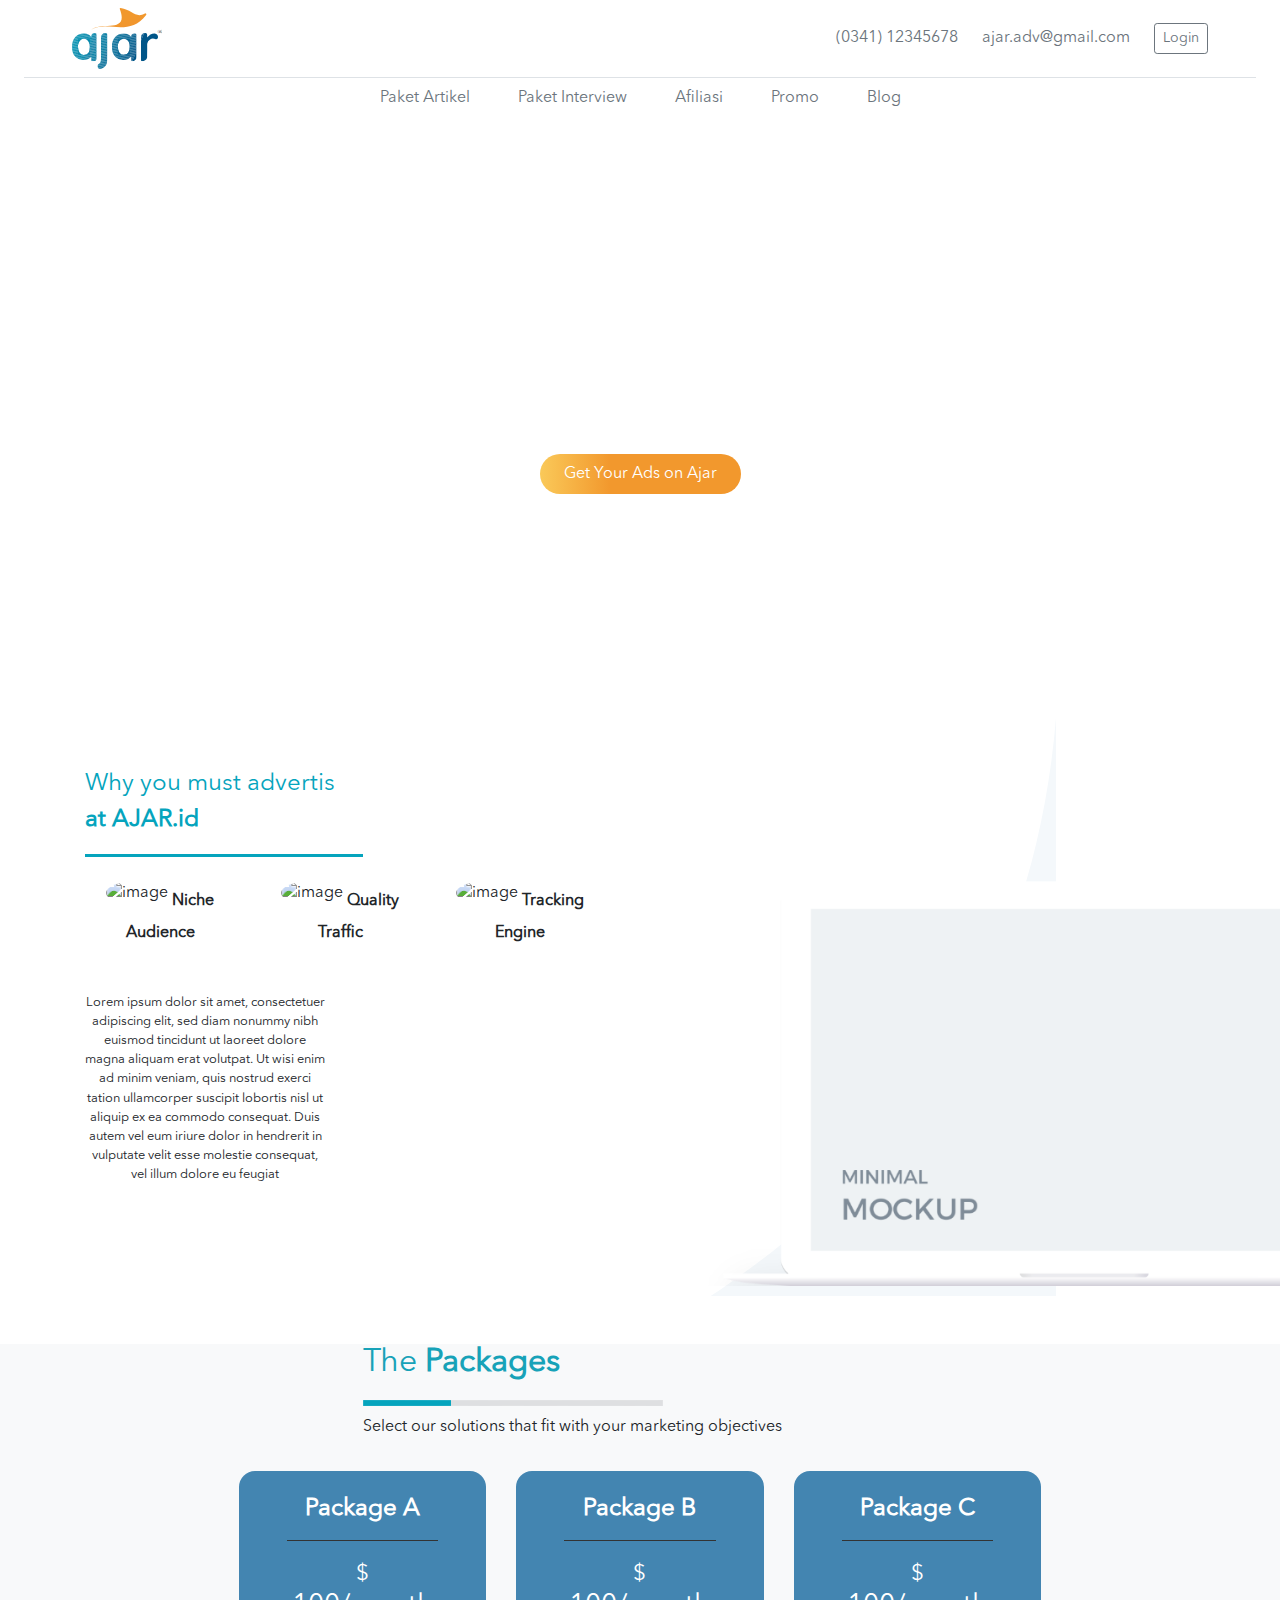
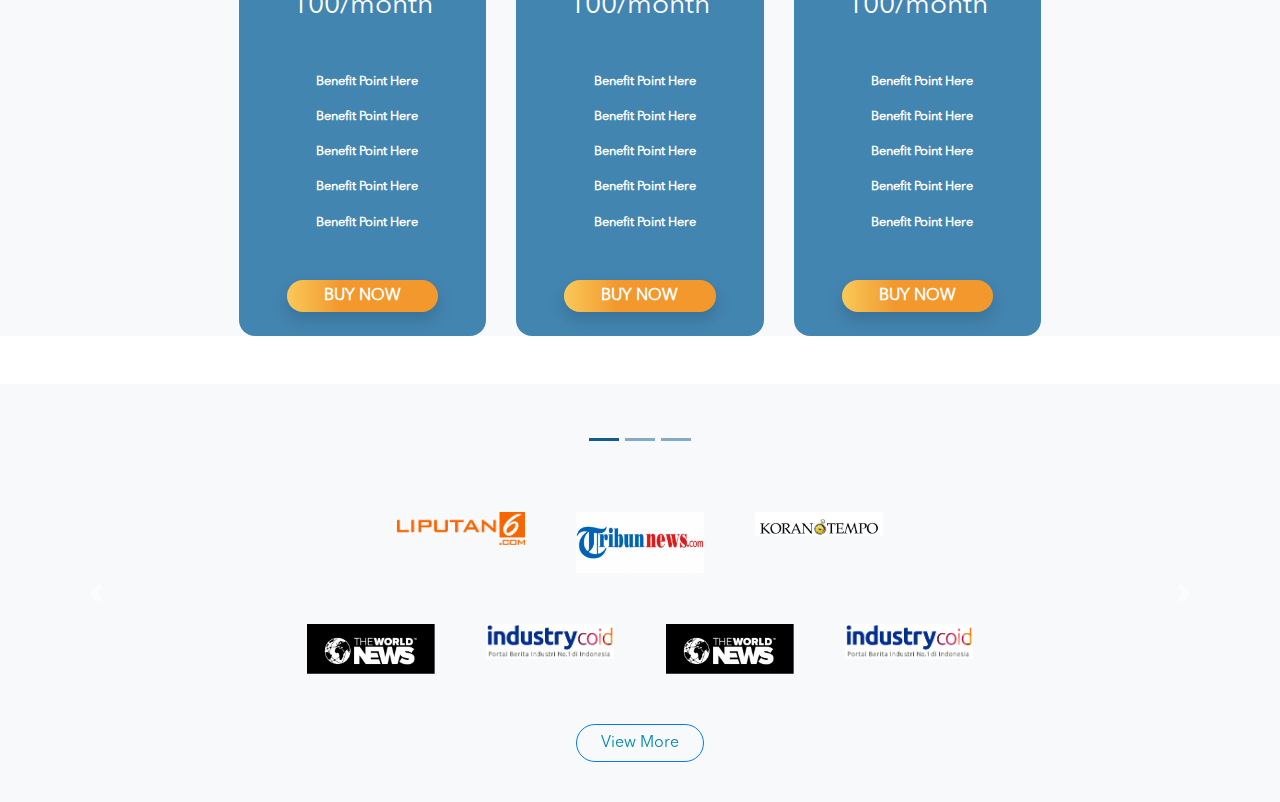
==== commit 872988c7: "add images asseet" ====
--- a/index.html
+++ b/index.html
@@ -40,260 +40,199 @@
                 <div class="text-center p-5">
                     <h1 class="text-white font-weight-bold"> Reach more people with <br>
                         AJAR Ads</h1>
-                    <button class="btn-grad-warning px-4 py-2 btn-rounded"> <a class="text-decoration-none"
-                            href="#section-2">Get Your Ads on Ajar</a> </button>
+                    <button class="btn-grad-warning px-4 py-2 btn-rounded"> Get Your Ads on Ajar</button>
                 </div>
             </div>
-            <i class=" fas fa-angle-down fa-4x" aria-hidden="true"></i>
+            <a href="#section-2" class=" fas fa-angle-down fa-4x text-decoration-none" aria-hidden="true"></a>
         </div>
 
 
 
         <!-- section 2 -->
-        <div class="py-5 w-100 page-section " id="section-2">
-
-            <div class="container">
-                <p class="text-blue fz-2">Why you must advertis
-                    <br><b> at AJAR.id</b>
-                </p>
-                <div class="hr-blue w-25"></div>
-                <div class="row mt-4">
-                    <div class="container w-50 row text-center">
-                        <div class="col-sm-4">
-                            <img class="rounded-circle w-75 mb-3"
-                                src="http://anzccj.wildapricot.org/resources/Pictures/instagramicon.png" alt="image">
-                            <b>Niche Audience</b>
-                        </div>
-                        <div class="col-sm-4">
-                            <img class="rounded-circle w-75 mb-3 "
-                                src="http://anzccj.wildapricot.org/resources/Pictures/instagramicon.png" alt="image">
-                            <b>Quality Traffic</b>
-                        </div>
-                        <div class="col-sm-4">
-                            <img class="rounded-circle w-75 mb-3"
-                                src="http://anzccj.wildapricot.org/resources/Pictures/instagramicon.png" alt="image">
-                            <b>Tracking Engine</b>
-                        </div>
-                        <div class="ml-0 container-fluid my-5 w-50">
-                            <p class="fz-1">Lorem ipsum dolor sit amet, consectetuer adipiscing elit, sed diam nonummy
-                                nibh euismod
-                                tincidunt ut laoreet dolore magna aliquam erat volutpat. Ut wisi enim ad minim veniam,
-                                quis
-                                nostrud exerci tation ullamcorper suscipit lobortis nisl ut aliquip ex ea commodo
-                                consequat.
-                                Duis autem vel eum iriure dolor in hendrerit in vulputate velit esse molestie consequat,
-                                vel
-                                illum dolore eu feugiat </p>
-                        </div>
-                        <img class="laptop-bg w-50" src="img/laptop.png" alt="laptop">
-
-                    </div>
-
-                </div>
-
-            </div>
-
-
-            <!-- <div class="row w-100 m-0">
-                <div style="padding:10% 0;" class="col-md-3 px-5 bg-light">
-                    <h3>Why you must
-                        advertise at <img class="w-25" src="img/logo1.svg" alt="">
-                    </h3>
-                    <p>We enable our clients and
-                        partners to challenge
-                        convention, grow market
-                        share, increase customer l
-                        ifetime value, and transform
-                        results. And we make it
-                        painless too.</p>
-                </div>
-                <div class="text-center py-5 col-md-3 px-0 h-100 text-white nopadbackground">
-                    <div class="box px-4 ">
-                        <h2 class="title px-4 font-weight-bold">NICE AUDIENCE</h2>
-                        <div class="label position-absolute mt-3 px-5">
-                            <h5>Me try to be the best and be the winner. Go!</h5>
-                        </div>
-                    </div>
-                    <button type="button" class="btn btn-lg rounded-circle btn-light">
-                        <span class="fas fa-angle-right"></span>
-                    </button>
-                </div>
-                <div class="text-center py-5 col-md-3 px-0 h-100 text-white nopadbackground">
-                    <div class="box px-4 ">
-                        <h2 class="title px-5 font-weight-bold">QUALITY
-                            TRAFFIC</h2>
-                        <div class="label position-absolute mt-3 px-5">
-                            <h5>Me try to be the best and be the winner. Go!</h5>
-                        </div>
-                    </div>
-                    <button type="button" class="btn btn-lg rounded-circle btn-light">
-                        <span class="fas fa-angle-right"></span>
-                    </button>
-                </div>
-                <div class="text-center py-5 col-md-3 px-0 h-100 text-white nopadbackground">
-                    <div class="box px-4 ">
-                        <h2 class="title px-5 font-weight-bold">TRACKING
-                            ENGINE</h2>
-                        <div class="label position-absolute mt-3 px-5">
-                            <h5>Me try to be the best and be the winner. Go!</h5>
-                        </div>
-                    </div>
-                    <button type="button" class="btn btn-lg  rounded-circle btn-light">
-                        <span class="fas fa-angle-right"></span>
-                    </button>
-                </div>
-            </div> -->
-        </div>
-
-
-        <!-- section 3 -->
-        <div class="container  my-5" id="section-3">
-            <div class="mx-auto text-left w-50">
-                <h2>The <b>Packages </b> </h2>
-                <hr>
-                <p>Select our solutions that fit with your marketing objectives</p>
-            </div>
-
-            <div class="row w-75 mx-auto p-0 ">
-                <div class="col-md-4 ">
-                    <div class="py-4 px-5 text-center bg-abbyss round-sm">
-                        <h4 class="font-weight-bold">Package A</h4>
-                        <hr>
-                        <h3> <span class="p-0 mt-0 mb-auto fz-1 ">$</span> 100/month</h3>
-                        <div class="my-5 font-weight-bold fz-1">
-                            <p> <i class="fa fa-check"></i> Benefit Point Here</p>
-                            <p> <i class="fa fa-check"></i> Benefit Point Here</p>
-                            <p> <i class="fa fa-check"></i> Benefit Point Here</p>
-                            <p> <i class="fa fa-check"></i> Benefit Point Here</p>
-                            <p> <i class="fa fa-check"></i> Benefit Point Here</p>
-                        </div>
-                        <button class="btn-grad-warning shadow w-100 py-1 font-weight-bold round-sm"> BUY NOW</button>
-                    </div>
-                </div>
-                <div class="col-md-4 ">
-                    <div class="py-4 px-5 text-center bg-abbyss round-sm">
-                        <h4 class="font-weight-bold">Package B</h4>
-                        <hr>
-                        <h3> <span class="p-0 mt-0 mb-auto fz-1 ">$</span> 100/month</h3>
-                        <div class="my-5 font-weight-bold fz-1">
-                            <p> <i class="fa fa-check"></i> Benefit Point Here</p>
-                            <p> <i class="fa fa-check"></i> Benefit Point Here</p>
-                            <p> <i class="fa fa-check"></i> Benefit Point Here</p>
-                            <p> <i class="fa fa-check"></i> Benefit Point Here</p>
-                            <p> <i class="fa fa-check"></i> Benefit Point Here</p>
-                        </div>
-                        <button class="btn-grad-warning shadow w-100 py-1 font-weight-bold round-sm"> BUY NOW</button>
-                    </div>
-                </div>
-                <div class="col-md-4 ">
-                    <div class="py-4 px-5 text-center bg-abbyss round-sm">
-                        <h4 class="font-weight-bold">Package C</h4>
-                        <hr>
-                        <h3> <span class="p-0 mt-0 mb-auto fz-1 ">$</span> 100/month</h3>
-                        <div class="my-5 font-weight-bold fz-1">
-                            <p> <i class="fa fa-check"></i> Benefit Point Here</p>
-                            <p> <i class="fa fa-check"></i> Benefit Point Here</p>
-                            <p> <i class="fa fa-check"></i> Benefit Point Here</p>
-                            <p> <i class="fa fa-check"></i> Benefit Point Here</p>
-                            <p> <i class="fa fa-check"></i> Benefit Point Here</p>
-                        </div>
-                        <button class="btn-grad-warning shadow w-100 py-1 font-weight-bold round-sm"> BUY NOW</button>
+        <div style="background-image: url('img/Ajar-bg.svg')">
+            <div class="py-5 w-100 page-section " id="section-2">
+                <div class="container">
+                    <p class="text-blue fz-2">Why you must advertis
+                        <br><b> at AJAR.id</b>
+                    </p>
+                    <div class="hr-blue w-25"></div>
+                    <div class="row mt-4">
+                        <div class="container w-50 row text-center">
+                            <div class="col-sm-4">
+                                <img class="rounded-circle w-75 mb-3"
+                                    src="http://anzccj.wildapricot.org/resources/Pictures/instagramicon.png"
+                                    alt="image">
+                                <b>Niche Audience</b>
+                            </div>
+                            <div class="col-sm-4">
+                                <img class="rounded-circle w-75 mb-3 "
+                                    src="http://anzccj.wildapricot.org/resources/Pictures/instagramicon.png"
+                                    alt="image">
+                                <b>Quality Traffic</b>
+                            </div>
+                            <div class="col-sm-4">
+                                <img class="rounded-circle w-75 mb-3"
+                                    src="http://anzccj.wildapricot.org/resources/Pictures/instagramicon.png"
+                                    alt="image">
+                                <b>Tracking Engine</b>
+                            </div>
+                            <div class="ml-0 container-fluid my-5 w-50">
+                                <p class="fz-1">Lorem ipsum dolor sit amet, consectetuer adipiscing elit, sed diam
+                                    nonummy
+                                    nibh euismod
+                                    tincidunt ut laoreet dolore magna aliquam erat volutpat. Ut wisi enim ad minim
+                                    veniam,
+                                    quis
+                                    nostrud exerci tation ullamcorper suscipit lobortis nisl ut aliquip ex ea commodo
+                                    consequat.
+                                    Duis autem vel eum iriure dolor in hendrerit in vulputate velit esse molestie
+                                    consequat,
+                                    vel
+                                    illum dolore eu feugiat </p>
+                            </div>
+                            <img class="laptop-bg w-50" src="img/laptop.png" alt="laptop">
+                        </div>
                     </div>
                 </div>
             </div>
         </div>
 
+
+        <!-- section 3 -->
+        <div class="bg-light">
+            <div class="container  my-5" id="section-3">
+                <div class="mx-auto text-left w-50">
+                    <h2 class="text-info">The <b>Packages </b> </h2>
+                    <img src="img/hr-2.png" width="300" alt="">
+                    <p>Select our solutions that fit with your marketing objectives</p>
+                </div>
+
+                <div class="row w-75 mx-auto p-0 ">
+                    <div class="col-md-4 mt-3">
+                        <div class="py-4 px-5 text-center bg-abbyss round-sm">
+                            <h4 class="font-weight-bold">Package A</h4>
+                            <hr>
+                            <h3> <span class="p-0 mt-0 mb-auto fz-1 ">$</span> 100/month</h3>
+                            <div class="my-5 font-weight-bold fz-1">
+                                <p> <i class="fa fa-check"></i> Benefit Point Here</p>
+                                <p> <i class="fa fa-check"></i> Benefit Point Here</p>
+                                <p> <i class="fa fa-check"></i> Benefit Point Here</p>
+                                <p> <i class="fa fa-check"></i> Benefit Point Here</p>
+                                <p> <i class="fa fa-check"></i> Benefit Point Here</p>
+                            </div>
+                            <button class="btn-grad-warning shadow w-100 py-1 font-weight-bold round-sm"> BUY
+                                NOW</button>
+                        </div>
+                    </div>
+                    <div class="col-md-4 mt-3">
+                        <div class="py-4 px-5 text-center bg-abbyss round-sm">
+                            <h4 class="font-weight-bold">Package B</h4>
+                            <hr>
+                            <h3> <span class="p-0 mt-0 mb-auto fz-1 ">$</span> 100/month</h3>
+                            <div class="my-5 font-weight-bold fz-1">
+                                <p> <i class="fa fa-check"></i> Benefit Point Here</p>
+                                <p> <i class="fa fa-check"></i> Benefit Point Here</p>
+                                <p> <i class="fa fa-check"></i> Benefit Point Here</p>
+                                <p> <i class="fa fa-check"></i> Benefit Point Here</p>
+                                <p> <i class="fa fa-check"></i> Benefit Point Here</p>
+                            </div>
+                            <button class="btn-grad-warning shadow w-100 py-1 font-weight-bold round-sm"> BUY
+                                NOW</button>
+                        </div>
+                    </div>
+                    <div class="col-md-4 mt-3">
+                        <div class="py-4 px-5 text-center bg-abbyss round-sm">
+                            <h4 class="font-weight-bold">Package C</h4>
+                            <hr>
+                            <h3> <span class="p-0 mt-0 mb-auto fz-1 ">$</span> 100/month</h3>
+                            <div class="my-5 font-weight-bold fz-1">
+                                <p> <i class="fa fa-check"></i> Benefit Point Here</p>
+                                <p> <i class="fa fa-check"></i> Benefit Point Here</p>
+                                <p> <i class="fa fa-check"></i> Benefit Point Here</p>
+                                <p> <i class="fa fa-check"></i> Benefit Point Here</p>
+                                <p> <i class="fa fa-check"></i> Benefit Point Here</p>
+                            </div>
+                            <button class="btn-grad-warning shadow w-100 py-1 font-weight-bold round-sm"> BUY
+                                NOW</button>
+                        </div>
+                    </div>
+                </div>
+            </div>
+        </div>
+
         <!-- section 4 -->
 
-        <!-- <section class="section" style="background-color: #055588">
-            <div class="row w-100 m-0">
-                <div class="col-md-12 h-100 p-0">
-                    <div class="milestone-counter c3 text-center" style="margin-top: 80px;">
-                        <img src="img/png-for-vid3.svg" alt="" class="Group-2727">
-                        <button class="btn-play text-white"> <i class="fa fa-play fa-3x"></i> </button>
-                        <img src="img/png-for-vid2.svg" alt="" class="Group-2784">
-                        <div class="popup" id="media-popup">
-                            <iframe width="60%" height="400" src="https://www.youtube.com/embed/jMNb0P-WBEQ"
-                                frameborder="0"
-                                allow="accelerometer; autoplay; encrypted-media; gyroscope; picture-in-picture"
-                                allowfullscreen></iframe>
-                        </div>
-                    </div>
-                    <img src="img/ilustration-sea.svg" alt="" class="ilustration-sea w-100 m-0">
-                </div>
+        <!-- section 5 -->
+        <div class="bg-white">
+            <div id="demo" class="carousel  index slide text-center mx-auto h-25" data-ride="carousel">
+                <!-- Indicators -->
+                <div class="carousel-caption">
+                    <a class="btn btn-outline-primary btn-rounded px-4" href="">View More</a>
+                </div>
+                <ul class="carousel-indicators pt-4">
+                    <li data-target="#demo" data-slide-to="0" class="active"></li>
+                    <li data-target="#demo" data-slide-to="1"></li>
+                    <li data-target="#demo" data-slide-to="2"></li>
+                </ul>
+
+                <!-- The slideshow -->
+                <div class="carousel-inner h-25 ">
+                    <div class="carousel-item active bg-light ">
+                        <div class="row m-0 px-0  justify-content-center w-100">
+                            <img src="img/image-38@3x.png" alt="">
+                            <img src="img/image-39@3x.jpg" alt="">
+                            <img src="img/image-41@3x.jpg" alt="">
+                        </div>
+                        <div class="row m-0 px-0  justify-content-center  w-100">
+                            <img src="img/group-4387@3x.jpg" alt="">
+                            <img src="img/image-42@3x.jpg" alt="">
+                            <img src="img/group-4387@3x.jpg" alt="">
+                            <img src="img/image-42@3x.jpg" alt="">
+                        </div>
+                    </div>
+                    <div class="carousel-item bg-light">
+                        <div class="row m-0 px-0  justify-content-center w-100">
+                            <img src="img/image-38@3x.png" alt="">
+                            <img src="img/image-39@3x.jpg" alt="">
+                            <img src="img/image-41@3x.jpg" alt="">
+                        </div>
+                        <div class="row m-0 px-0  justify-content-center  w-100">
+                            <img src="img/group-4387@3x.jpg" alt="">
+                            <img src="img/image-42@3x.jpg" alt="">
+                            <img src="img/group-4387@3x.jpg" alt="">
+                            <img src="img/image-42@3x.jpg" alt="">
+                        </div>
+
+                    </div>
+                    <div class="carousel-item bg-light ">
+                        <div class="row m-0 px-0  justify-content-center w-100">
+                            <img src="img/image-38@3x.png" alt="">
+                            <img src="img/image-39@3x.jpg" alt="">
+                            <img src="img/image-41@3x.jpg" alt="">
+                        </div>
+                        <div class="row m-0 px-0  justify-content-center  w-100">
+                            <img src="img/group-4387@3x.jpg" alt="">
+                            <img src="img/image-42@3x.jpg" alt="">
+                            <img src="img/group-4387@3x.jpg" alt="">
+                            <img src="img/image-42@3x.jpg" alt="">
+                        </div>
+                    </div>
+                </div>
+                <!-- Left and right controls -->
+                <a class="carousel-control-prev" href="#demo" data-slide="prev">
+                    <span class="carousel-control-prev-icon"></span>
+                </a>
+                <a class="carousel-control-next" href="#demo" data-slide="next">
+                    <span class="carousel-control-next-icon"></span>
+                </a>
             </div>
-        </section> -->
-
-        <!-- section 5 -->
-
-        <div id="demo" class="carousel index slide text-center mx-auto h-25" data-ride="carousel">
-            <!-- Indicators -->
-            <div class="carousel-caption">
-                <a class="btn btn-outline-primary btn-rounded px-4" href="">View More</a>
-            </div>
-            <ul class="carousel-indicators pt-4">
-                <li data-target="#demo" data-slide-to="0" class="active"></li>
-                <li data-target="#demo" data-slide-to="1"></li>
-                <li data-target="#demo" data-slide-to="2"></li>
-            </ul>
-
-            <!-- The slideshow -->
-            <div class="carousel-inner h-25 ">
-                <div class="carousel-item active bg-light ">
-                    <div class="row m-0 px-0  justify-content-center w-100">
-                        <img src="img/image-38@3x.png" alt="">
-                        <img src="img/image-39@3x.jpg" alt="">
-                        <img src="img/image-41@3x.jpg" alt="">
-                    </div>
-                    <div class="row m-0 px-0  justify-content-center  w-100">
-                        <img src="img/group-4387@3x.jpg" alt="">
-                        <img src="img/image-42@3x.jpg" alt="">
-                        <img src="img/group-4387@3x.jpg" alt="">
-                        <img src="img/image-42@3x.jpg" alt="">
-                    </div>
-                </div>
-                <div class="carousel-item bg-light">
-                    <div class="row m-0 px-0  justify-content-center w-100">
-                        <img src="img/image-38@3x.png" alt="">
-                        <img src="img/image-39@3x.jpg" alt="">
-                        <img src="img/image-41@3x.jpg" alt="">
-                    </div>
-                    <div class="row m-0 px-0  justify-content-center  w-100">
-                        <img src="img/group-4387@3x.jpg" alt="">
-                        <img src="img/image-42@3x.jpg" alt="">
-                        <img src="img/group-4387@3x.jpg" alt="">
-                        <img src="img/image-42@3x.jpg" alt="">
-                    </div>
-
-                </div>
-                <div class="carousel-item bg-light ">
-                    <div class="row m-0 px-0  justify-content-center w-100">
-                        <img src="img/image-38@3x.png" alt="">
-                        <img src="img/image-39@3x.jpg" alt="">
-                        <img src="img/image-41@3x.jpg" alt="">
-                    </div>
-                    <div class="row m-0 px-0  justify-content-center  w-100">
-                        <img src="img/group-4387@3x.jpg" alt="">
-                        <img src="img/image-42@3x.jpg" alt="">
-                        <img src="img/group-4387@3x.jpg" alt="">
-                        <img src="img/image-42@3x.jpg" alt="">
-                    </div>
-                </div>
-            </div>
-            <!-- Left and right controls -->
-            <a class="carousel-control-prev" href="#demo" data-slide="prev">
-                <span class="carousel-control-prev-icon"></span>
-            </a>
-            <a class="carousel-control-next" href="#demo" data-slide="next">
-                <span class="carousel-control-next-icon"></span>
-            </a>
         </div>
 
 
 
 
 
-        <div data-include="footer"></div>
+        <div data-include="footer-2"></div>
 
 
         <!-- lib -->
--- a/style.css
+++ b/style.css
@@ -251,6 +251,35 @@
     background: linear-gradient(rgba(0, 0, 0, 0.5), rgba(0, 0, 0, 0.5)), url(https://2.bp.blogspot.com/-J9u_aarhuL4/Wm7sOdUOW3I/AAAAAAAADCE/AmgNn2cxTDwVXbQh5BIeVB0zOyx48PGQgCLcBGAs/s1600/digital-agency.jpg)
 }
 
+.split {
+    height: 100%;
+    width: 50%;
+    position: fixed;
+    z-index: 1;
+    top: 0;
+    overflow-x: hidden;
+    padding-top: 20px;
+}
+
+
+.left {
+    left: 0;
+    background-color: #111;
+}
+
+.right {
+    right: 0;
+}
+
+.centered {
+    z-index: 1;
+    position: absolute;
+    top: 50%;
+    left: 50%;
+    transform: translate(-50%, -50%);
+
+}
+
 
 .text-banner {
     padding: 30% 5%;
@@ -272,8 +301,8 @@
     color: #ffff;
 }
 
-.round-sm{
-   border-radius: 1em;
+.round-sm {
+    border-radius: 1em;
 }
 
 .h-50 .carousel-item {
@@ -304,6 +333,11 @@
 
 }
 
+.border-2 {
+    border-color: #ffba26;
+    border-width: medium;
+}
+
 .btn-rounded {
     border-radius: 5em;
 }
@@ -331,14 +365,79 @@
     padding: 1.5px;
 }
 
+.blog-header {
+    background-position: center center;
+    background-size: 100% 100%;
+    background-attachment: fixed;
+}
+
+.blog-header::after {
+    content: '';
+    background-image: url('/img/bg-landing.png');
+    position: absolute;
+    top: 0px;
+    left: 0px;
+    width: 100%;
+    height: 100%;
+    z-index: -1;
+    opacity: 0.2;
+}
+
+.blur::after {
+    content: '';
+    background: linear-gradient(rgba(0, 0, 0, 0.5), rgba(0, 0, 0, 0.5)), url(https://2.bp.blogspot.com/-J9u_aarhuL4/Wm7sOdUOW3I/AAAAAAAADCE/AmgNn2cxTDwVXbQh5BIeVB0zOyx48PGQgCLcBGAs/s1600/digital-agency.jpg);
+    /* background-image: url('/img/bg2.jpg'); */
+    position: absolute;
+    top: 0px;
+    left: 0px;
+    width: 100%;
+    height: 100%;
+    z-index: -1;
+    opacity: 0.3;
+}
+
+.blur {
+    background-position: center center;
+    background-size: 100% 100%;
+    background-attachment: fixed;
+}
+
 .laptop-bg {
     display: block;
     position: absolute;
     right: 0px;
 }
 
-i.fa-check{
+i.fa-check {
     color: #ffba26;
+}
+
+.pass_show {
+    position: relative
+}
+
+.pass_show .ptxt {
+
+    position: absolute;
+
+    top: 50%;
+
+    right: 10px;
+
+    z-index: 1;
+
+    color: #f36c01;
+
+    margin-top: -10px;
+
+    cursor: pointer;
+
+    transition: .3s ease all;
+
+}
+
+.pass_show .ptxt:hover {
+    color: #333333;
 }
 
 /* responsive */
